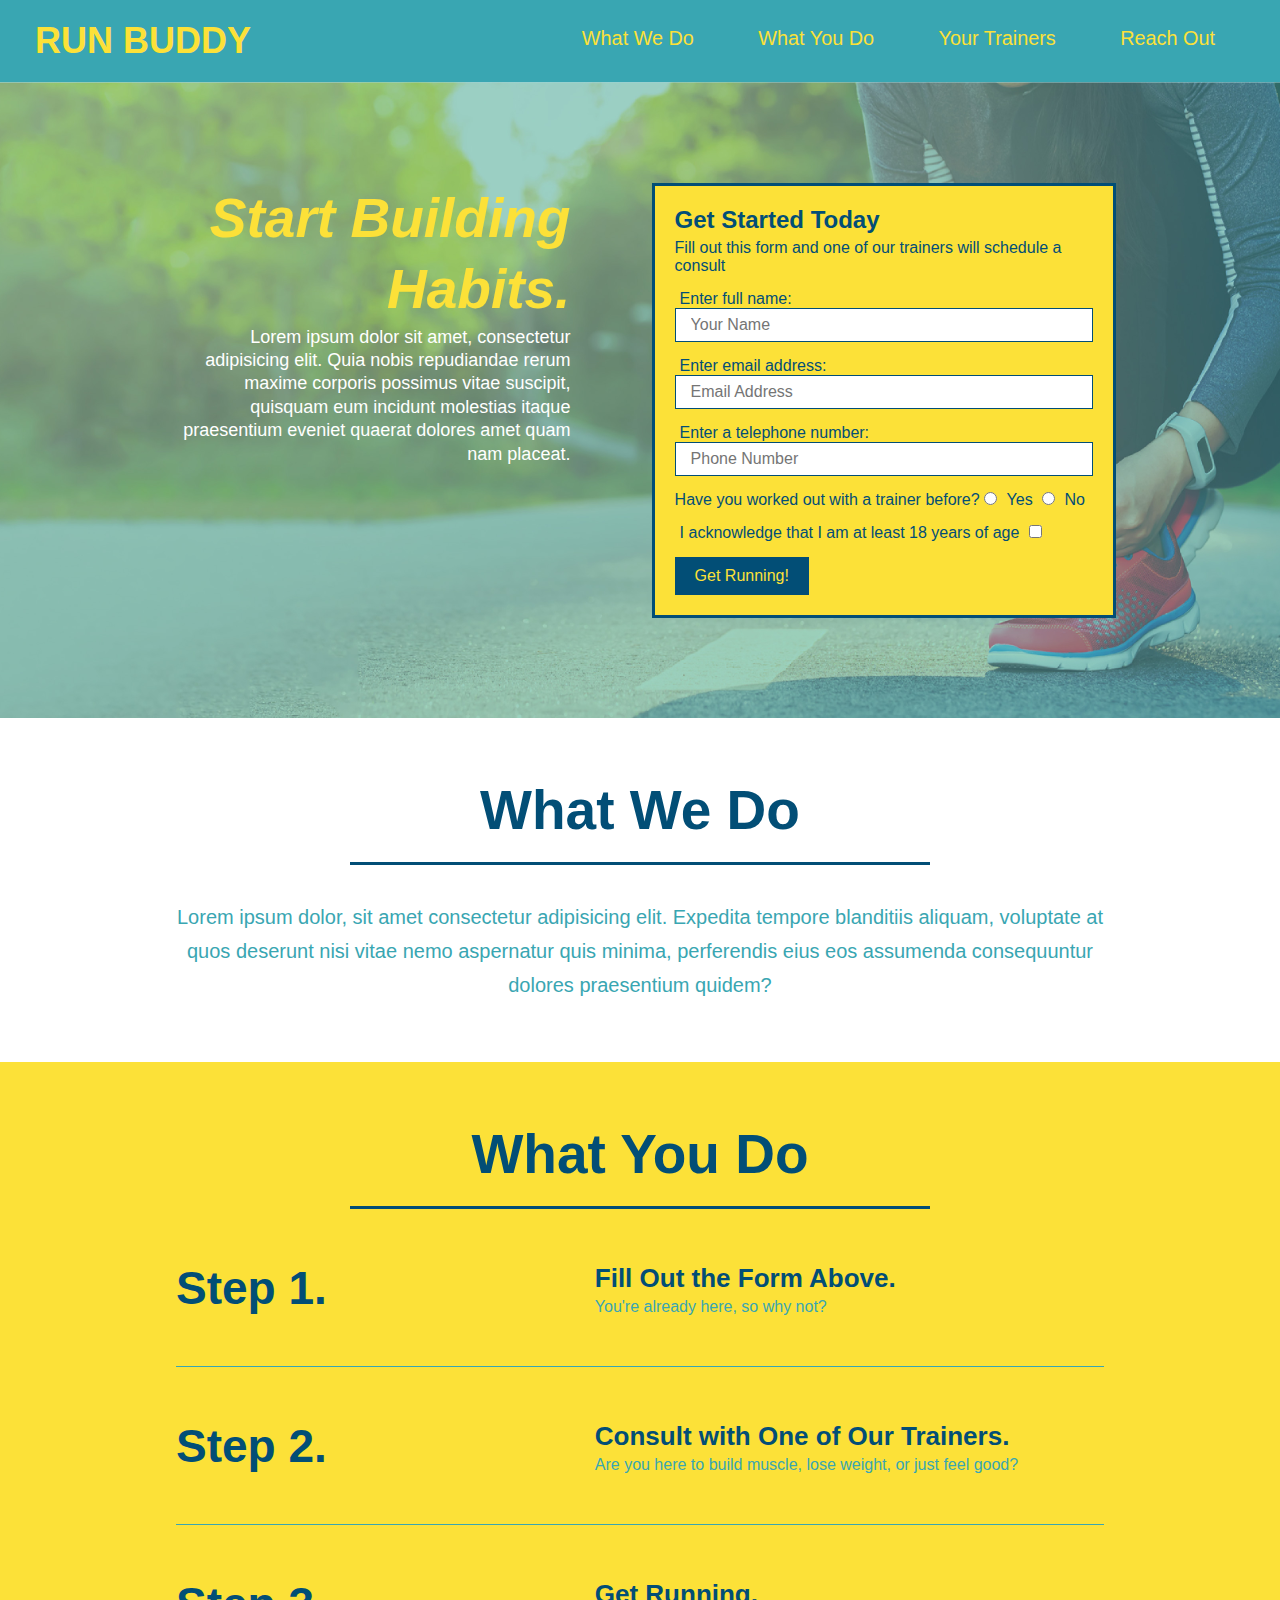
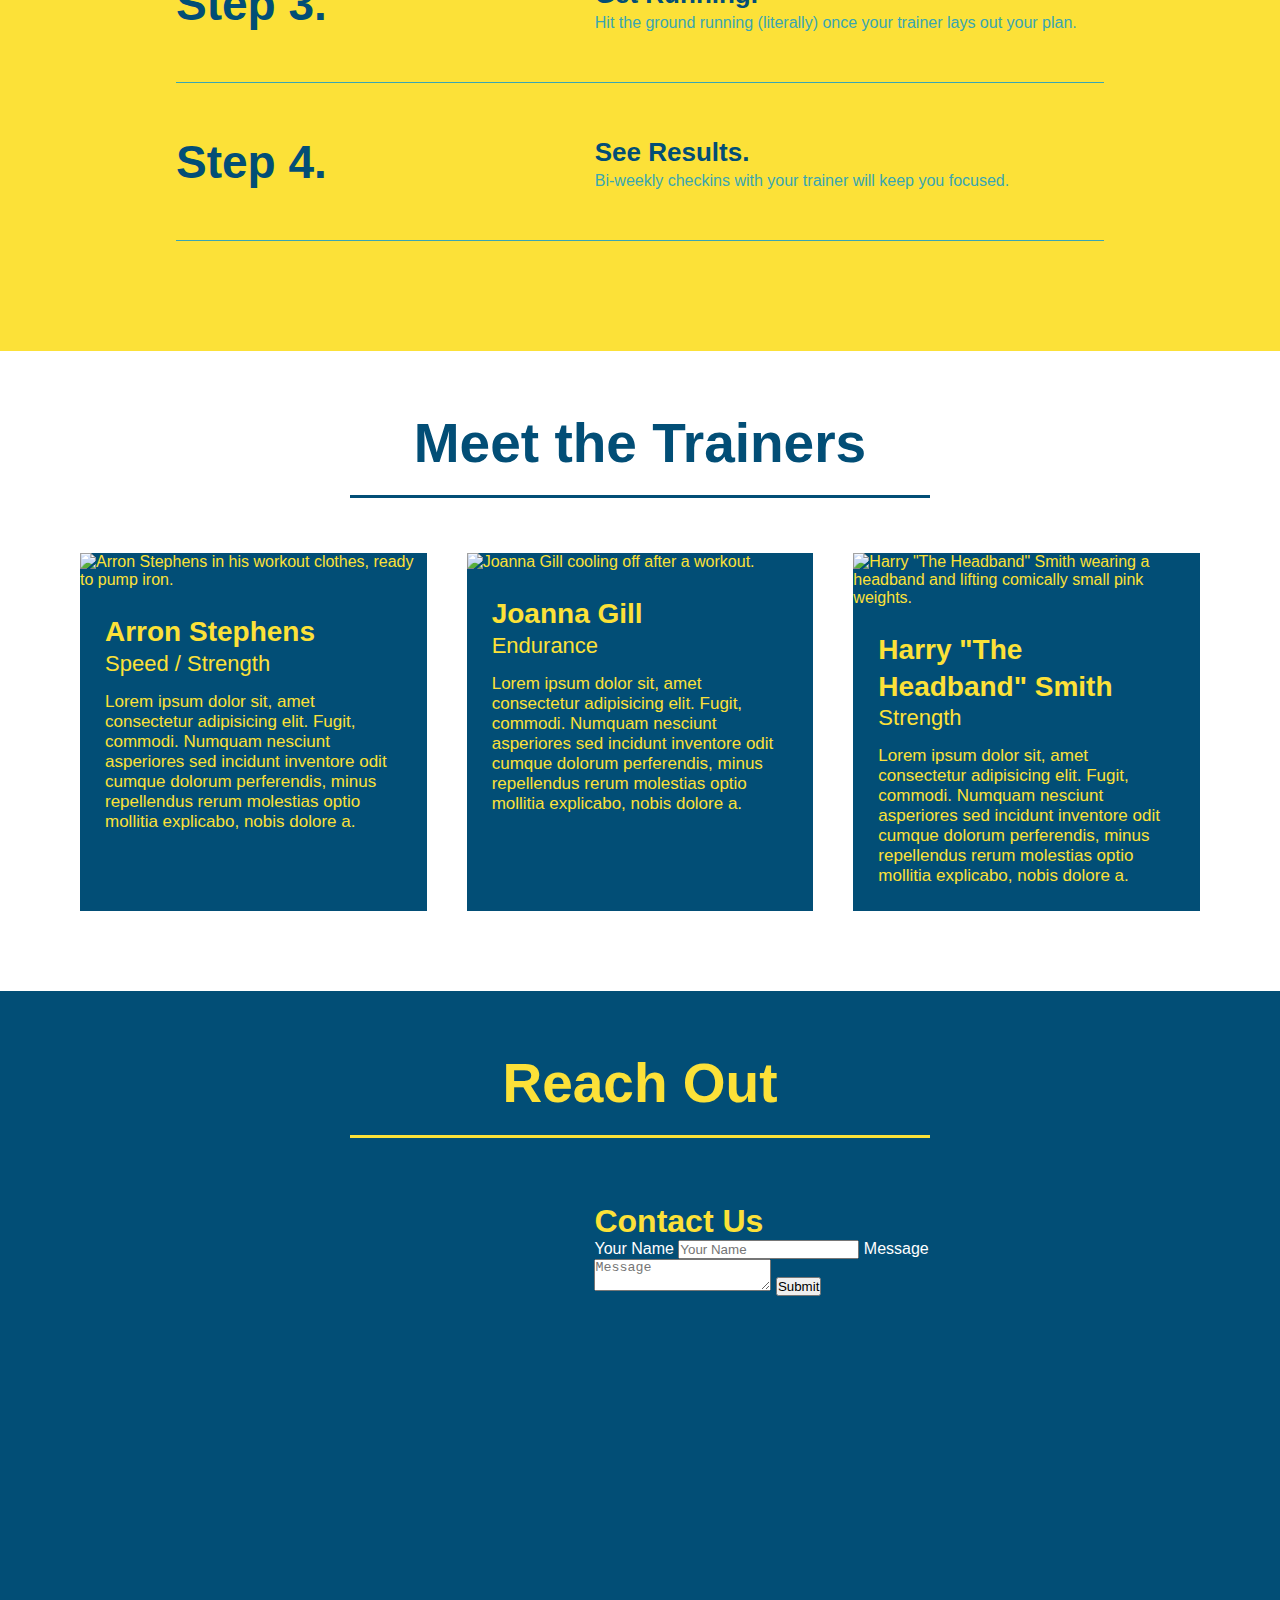
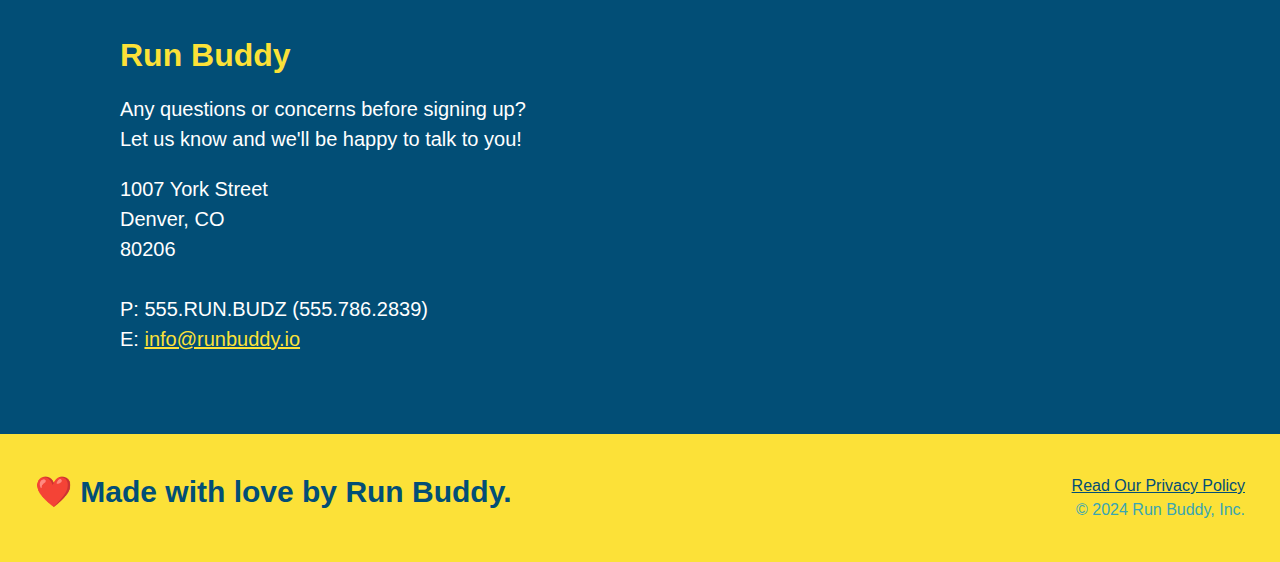
==== index.html @ 5848b81b "add flexbox to trainers" ====
<!DOCTYPE html>
<html lang-"en">
    <head>
        <meta charset="UTF-8" />
        <title>Run Buddy</title>
        <link rel="stylesheet" href="./assets/css/style.css" />
    </head>

    <body>
        <!-- navigation -->
        <header> 
            <h1>
                <a href="#top">RUN BUDDY</a>
            </h1>
            <nav>
                <!--Unordered list element-->
                <ul>
                    <!--List item element-->
                    <li>
                        <!--Anchor element-->
                        <a href="#what-we-do">What We Do</a>
                    </li>
                    <li>
                        <a href="#what-you-do">What You Do</a>
                    </li>
                    <li>
                        <a href="#your-trainers">Your Trainers</a>
                    </li>
                    <li>
                        <a href="#reach-out">Reach Out</a>
                    </li>
                </ul>
            </nav>
        </header>

        <!-- hero/jumbotron -->
        <section id=top; class="hero">
            <div class="hero-cta">
                <h2>Start Building Habits.</h2>
                <p>
                    Lorem ipsum dolor sit amet, consectetur adipisicing elit. Quia nobis repudiandae rerum maxime corporis possimus vitae suscipit, quisquam eum incidunt molestias itaque praesentium eveniet quaerat dolores amet quam nam placeat.
                </p>
            </div>
            <div class="hero-form">
                <h3>Get Started Today</h3>
                <p>Fill out this form and one of our trainers will schedule a consult</p>
                <!--Add form element-->
                <form>
                    <label for="name">Enter full name:</label>
                    <input type="text" placeholder="Your Name" name="name" id="name" class="form-input" />
                    <label for="email">Enter email address:</label>
                    <input type="email" placeholder="Email Address" name="email" id="email" class="form-input" />
                    <label for="phone">Enter a telephone number:</label>
                    <input type="tel" placeholder="Phone Number" name="phone" id="phone" class="form-input" />
                    <p>
                        Have you worked out with a trainer before?
                        <input type="radio" name="trainer-confirm" id="trainer-yes" />
                        <label for="trainer-yes">Yes</label>
                        <input type="radio" name="trainer-confirm" id="trainer-no" />
                        <label for="trainer-no">No</label>
                    </p>
                    <p>
                        <label for="checkbox">I acknowledge that I am at least 18 years of age</label>
                        <input type="checkbox" name="age-confirm" id="checkbox" />
                    </p>
                    <button type="submit">
                        Get Running!
                    </button>
                </form>
            </div>
        </section>

        <!-- "what we do" section -->
        <section id="what-we-do" class="intro">
            <div class=""flex-row">
                <h2 class="section-title primary-border">What We Do</h2>
            </div>
            <div class=""flex-row">
               <p>Lorem ipsum dolor, sit amet consectetur adipisicing elit. Expedita tempore blanditiis aliquam, voluptate at quos deserunt nisi vitae nemo aspernatur quis minima, perferendis eius eos assumenda consequuntur dolores praesentium quidem?</p>
            </div>
        </section>

        <!-- "what you do" section -->
        <section id="what-you-do" class="steps">
            <div class=""flex-row">
                <h2 class="section-title secondary-border">What You Do</h2>
            </div>
            <div class="step">
                <h3>Step 1.</h3>
                <div class="step-info">
                    <div class="step-img">
                        <img src="./assets/images/step-1.svg" alt="" />
                    </div>
                    <div class="step-text">
                        <h4>Fill Out the Form Above.</h4>
                        <p>You're already here, so why not?</p>
                    </div>
                </div>
            </div>

            <div class="step">
                <h3>Step 2.</h3>
                <div class="step-info">
                    <div class="step-img">
                        <img src="./assets/images/step-2.svg" alt="" />
                    </div>
                    <div class="step-text">
                        <h4>Consult with One of Our Trainers.</h4>
                        <p>Are you here to build muscle, lose weight, or just feel good?</p>
                    </div>
                </div>
            </div>

            <div class="step">
                <h3>Step 3.</h3>
                <div class="step-info">
                    <div class="step-img">
                        <img src="./assets/images/step-3.svg" alt="" />
                    </div>
                    <div class="step-text">
                        <h4>Get Running.</h4>
                        <p>Hit the ground running (literally) once your trainer lays out your plan.</p>
                    </div>
                </div>
            </div>

            <div class="step">
                <h3>Step 4.</h3>
                <div class="step-info">
                    <div class="step-img">
                        <img src="./assets/images/step-4.svg" alt="" />
                    </div>
                    <div class="step-text">
                        <h4>See Results.</h4>
                        <p>Bi-weekly checkins with your trainer will keep you focused.</p>
                    </div>
                </div>
            </div>

        </section>

        <!-- "meet the trainers" section -->
        <section id="your-trainers">
            <div class=""flex-row">
                <h2 class="section-title primary-border">Meet the Trainers</h2>
            </div>
            <div class="trainers">
                <article class="trainer">
                    <img src="./assets/images/trainer-1.jpg" alt="Arron Stephens in his workout clothes, ready to pump iron." />
                    <div class="trainer-bio">
                        <h3 class="trainer-name">Arron Stephens</h3>
                        <h4 class="trainer-role">Speed / Strength</h4>
                        <p>
                            Lorem ipsum dolor sit, amet consectetur adipisicing elit. Fugit, commodi. Numquam nesciunt asperiores sed incidunt inventore odit cumque dolorum perferendis, minus repellendus rerum molestias optio mollitia explicabo, nobis dolore a.
                        </p>
                    </div>
                </article>
                <article class="trainer">
                    <img src="./assets/images/trainer-2.jpg" alt="Joanna Gill cooling off after a workout." />
                    <div class="trainer-bio">
                        <h3 class="trainer-name">Joanna Gill</h3>
                        <h4 class="trainer-role">Endurance</h4>
                        <p>
                            Lorem ipsum dolor sit, amet consectetur adipisicing elit. Fugit, commodi. Numquam nesciunt asperiores sed incidunt inventore odit cumque dolorum perferendis, minus repellendus rerum molestias optio mollitia explicabo, nobis dolore a.
                        </p>
                    </div>
                </article>
                <article class="trainer">
                    <img src="./assets/images/trainer-3.jpg" alt="Harry &quot;The Headband&quot; Smith wearing a  headband and lifting comically small pink weights." />
                    <div class="trainer-bio">
                        <h3 class="trainer-name">Harry "The Headband" Smith</h3>
                        <h4 class="trainer-role">Strength</h4>
                        <p>
                            Lorem ipsum dolor sit, amet consectetur adipisicing elit. Fugit, commodi. Numquam nesciunt asperiores sed incidunt inventore odit cumque dolorum perferendis, minus repellendus rerum molestias optio mollitia explicabo, nobis dolore a.
                        </p>
                    </div>
                </article>
            </div>
        </section>

        <!-- "reach out" section -->
        <section id="reach-out" class="contact">
            <div class=""flex-row">
                <h2 class="section-title secondary-border">Reach Out</h2>
            </div>
            <div class="contact-info">
                <div>
                    <iframe 
                    src="https://www.google.com/maps/embed?pb=!1m18!1m12!1m3!1d117736.25908346042!2d-104.99925764970989!3d39.71614638962594!2m3!1f0!2f0!3f0!3m2!1i1024!2i768!4f13.1!3m3!1m2!1s0x876c7eb83b813ed1%3A0x401bdfcb1ed16e1a!2sDenver%20Botanic%20Gardens!5e1!3m2!1sen!2sus!4v1728861750165!5m2!1sen!2sus" 
                    frameborder = "0"
                    width="400" 
                    height="400" 
                    style="border:0;" 
                    allowfullscreen="" 
                    loading="lazy" 
                    referrerpolicy="no-referrer-when-downgrade">
                    </iframe>
                </div>
                <div class="contact-form">
                    <h3>Contact Us</h3>
                    <form>
                        <label for="contact-name">Your Name</label>
                        <input type="text" id="contact-name" placeholder="Your Name" />

                        <label for="contact-message">Message</label>
                        <textarea type="text" id="contact-message" placeholder="Message"></textarea>

                        <button type="submit">Submit</button>
                    </form>
                </div>
                <div>
                    <h3>Run Buddy</h3>
                    <p>
                        Any questions or concerns before signing up?
                        <br/>
                        Let us know and we'll be happy to talk to you!
                    </p>
                    <address>
                        1007 York Street<br/>
                        Denver, CO<br/>
                        80206<br/>
                        <br/>
                        P: 555.RUN.BUDZ (555.786.2839)<br/>
                        E: <a href="mailto:info@runbuddy.io">info@runbuddy.io</a>
                    </address>
                </div>
            </div>
        </section>
       
        <!-- footer -->
        <footer>
            <h2>❤️ Made with love by Run Buddy.</h2>
            <div>
                <a href="./privacy-policy.html">Read Our Privacy Policy</a><br/>
                &copy; 2024 Run Buddy, Inc.
            </div>
        </footer>


    </body>


</html>
---- assets/css/style.css ----
* {
    margin: 0;
    padding: 0;
    box-sizing: border-box;
}

body {
    color: #39a6b2;
    font-family: Helvetica, Arial, sans-serif;
}

.contact {
    background: #024e76;
}

.contact h2 {
    color: #fce138;
}

.contact-info h3 {
    color: #fce138;
    font-size: 32px;
}

.contact-info p, .contact-info address {
    color: white;
    margin: 20px 0;
    line-height: 1.5;
    font-size: 20px;
    font-style: normal;
}

.contact-info a {
    color: #fce138;
}

.contact-info iframe {
    width: 400px;
    height: 400px;
}

.contact-info div {
    width: 410px;
    display: inline-block;
    vertical-align: top;
    text-align: left;
    margin: 30px 0 0 60px;
    color: white
}

.flex-row {
    display: flex;
}

footer {
    background: #fce138;
    width: 100%;
    padding: 40px 35px;
    display: flex;
    justify-content: space-between;
    flex-wrap: wrap;
}

footer h2 {
    color: #024e76;
    font-size: 30px;
    margin: 0;
}

footer div {
    line-height: 1.5;
    text-align: right;
}

footer a {
    color: #024e76;
}

.form-input {
    border: 1px solid #024e76;
    display: block;
    padding: 7px 15px;
    font-size: 16px;
    color: #024e76;
    width: 100%;
    margin-bottom: 15px;
}

header {
    padding: 20px 35px;
    background-color: #39a6b2;
    display: flex;
    justify-content: space-between;
    flex-wrap: wrap;
}

header h1 {
    font-weight: bold;
    font-size: 36px;
    color: #fce138;
    margin: 0;
}

header a {
    text-decoration: none;
    color: #fce138
}

header nav {
    margin: 7px 0;
}

header nav ul li {
    display: inline-flex;
    flex-wrap: wrap;
    justify-content: space-between;
    align-items: center;
    list-style: none;
}

header nav ul li a {
    margin: 0 30px;
    font-weight: lighter;
    font-size: 1.55vw;
}

.hero {
    background-image: url("../images/hero-bg.jpg");
    background-size: cover;
    background-position: center;
    display: flex;
    justify-content: center;
    flex-wrap: wrap;

}

.hero-cta {
    width: 35%;
    text-align: right;
    margin: 3.5%;
    color: #fff;
    font-size: 18px;
    line-height: 1.3;
}

.hero-cta h2 {
    font-style: italic;
    font-size: 55px;
    color: #fce138;
}

.hero-form {
    background-color: #fce138;
    padding: 20px;
    color: #024e76;
    border: solid 3px #024e76;
    width: 40%;
    margin: 3.5%;
}

.hero-form h3 {
    font-size: 24px;
    margin: 0;
}

.hero-form p {
    margin: 5px 0 15px 0;
}

.hero-form label {
    margin: 0 5px;
}

.hero-form button {
    color: #fce138;
    background-color: #024e76;
    border: none;
    padding: 10px 20px;
    font-size: 16px;
}

.intro p {
    line-height: 1.7;
    color: #39a6b2;
    width: 80%;
    font-size: 20px;
    margin: 0 auto;
    text-align: center;
}

.primary-border {
    border-color: #fce138;
}

.privacy {
    text-align: center;
    height: 200px;
    background-position: bottom;
}

.privacy h2 {
    color: #fce138;
    font-weight: lighter;
    font-style: italic;
}

.privacy-terms h3 {
    font-weight: bold;
    font-size: 25px;
    margin: 20px 0;
}

.privacy-terms {
    color:#024e76;
}

.privacy-terms li {
    color: #39a6b2;
    margin: 10px;
}

.secondary-border{
    border-color: #39a6b2;
}

section {
    padding: 60px;
}

.section-title {
    font-size: 55px;
    color: #024e76;
    border-bottom: 3px solid;
    padding-bottom: 20px;
    text-align: center;
    margin: 0 auto 35px auto;
    width: 50%;
}

.step {
    margin: 50px auto;
    padding-bottom: 50px;
    width: 80%;
    border-bottom: 1px solid #39a6b2;
    display: flex;
    flex-wrap: wrap;
    align-items: center;
    justify-content: space-between;
}

.step h3 {
    color: #024e76;
    font-size: 46px;
    flex: 1 30%;
}

.step-img {
    flex: 1 12%;
    margin-right: 20px;
}

.step-img img {
    max-width: 100%;
}

.step-info {
    display: flex;
    flex-wrap: wrap;
    align-items: center;
    flex: 2 70%;

}

.step-text {
    flex: 12;
}

.step-text h4 {
    font-size: 26px;
    line-height: 1.5;
    color: #024e76;
}

.step-text p {
    color: #39a6b2;
    font-size: px;
}

.steps {
    background: #fce138;
}

.text-left {
    text-align: left;
}

.text-right {
    text-align: right;
}

.trainer {
    margin: 20px;
    background: #024e76;
    color: #fce138;
    flex: 1;
}

.trainer img {
    width: 100%;
}

.trainer-bio {
    padding: 25px;
}

.trainer-bio h3 {
    font-size: 28px;
    line-height: 1.3;
}

.trainer-bio h4 {
    font-weight: lighter;
    font-size: 22px;
    margin-bottom: 15px;
}

.trainer-bio p {
    font-size: 17px;
}

.trainers {
    width: 100%;
    margin: 0 auto;
    display: flex;
    flex-wrap: wrap;
    justify-content: space-around;
}
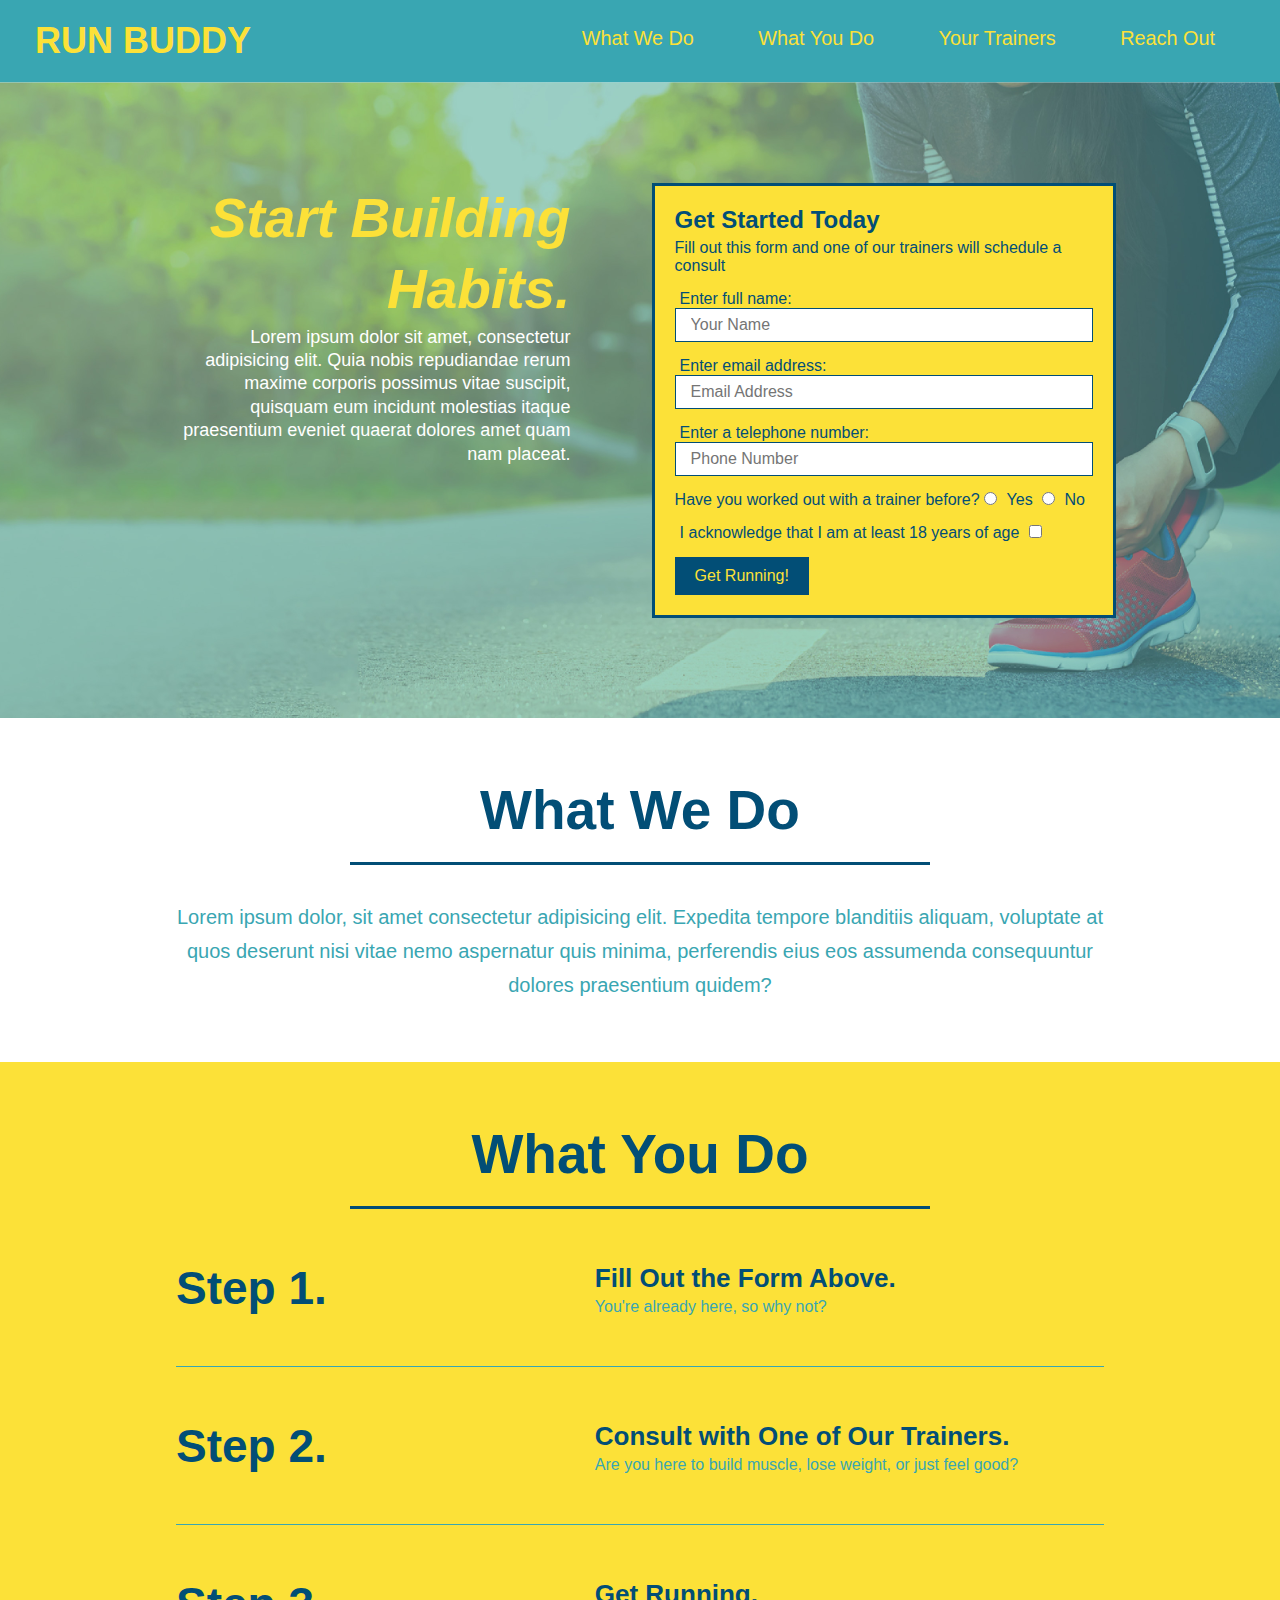
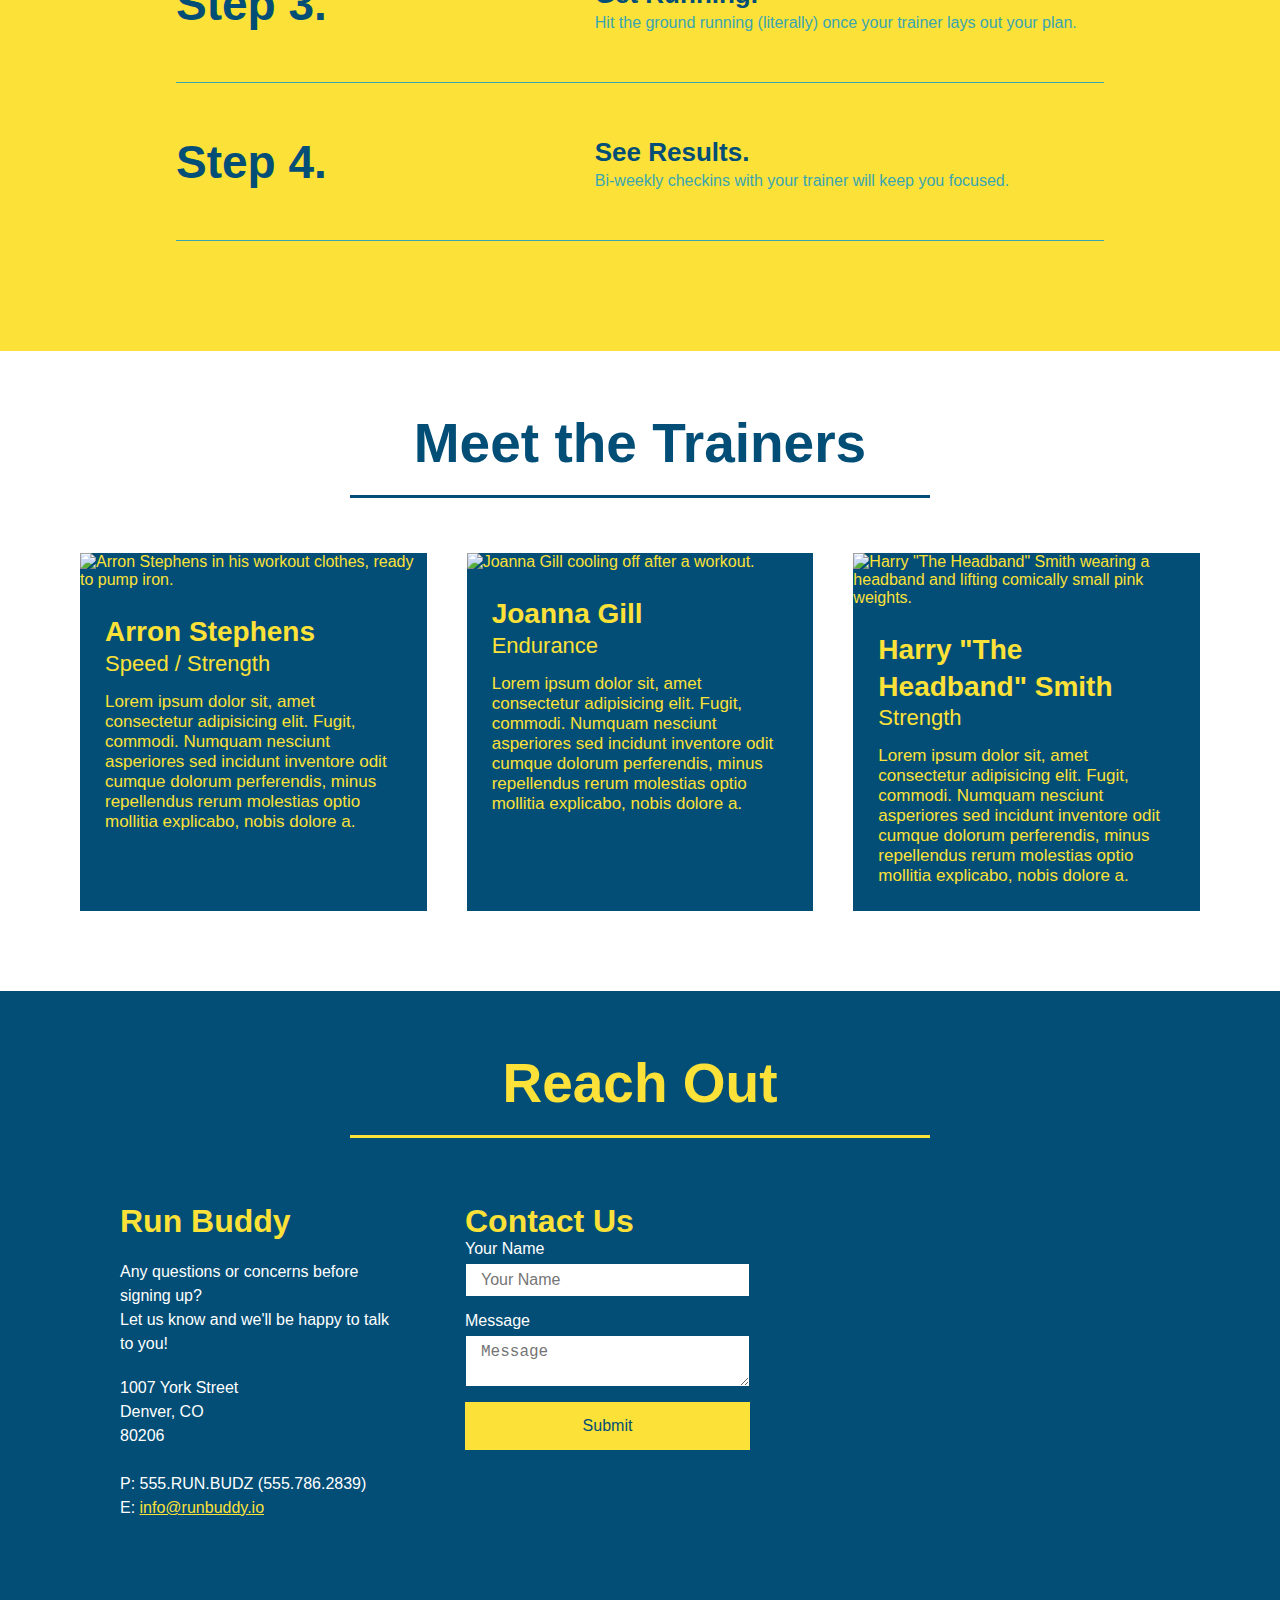
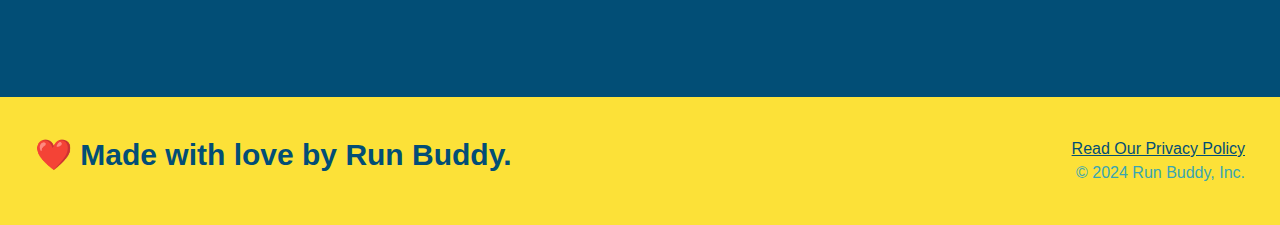
==== commit 6575edeb: "add flex to reach out" ====
--- a/index.html
+++ b/index.html
@@ -185,30 +185,6 @@
             </div>
             <div class="contact-info">
                 <div>
-                    <iframe 
-                    src="https://www.google.com/maps/embed?pb=!1m18!1m12!1m3!1d117736.25908346042!2d-104.99925764970989!3d39.71614638962594!2m3!1f0!2f0!3f0!3m2!1i1024!2i768!4f13.1!3m3!1m2!1s0x876c7eb83b813ed1%3A0x401bdfcb1ed16e1a!2sDenver%20Botanic%20Gardens!5e1!3m2!1sen!2sus!4v1728861750165!5m2!1sen!2sus" 
-                    frameborder = "0"
-                    width="400" 
-                    height="400" 
-                    style="border:0;" 
-                    allowfullscreen="" 
-                    loading="lazy" 
-                    referrerpolicy="no-referrer-when-downgrade">
-                    </iframe>
-                </div>
-                <div class="contact-form">
-                    <h3>Contact Us</h3>
-                    <form>
-                        <label for="contact-name">Your Name</label>
-                        <input type="text" id="contact-name" placeholder="Your Name" />
-
-                        <label for="contact-message">Message</label>
-                        <textarea type="text" id="contact-message" placeholder="Message"></textarea>
-
-                        <button type="submit">Submit</button>
-                    </form>
-                </div>
-                <div>
                     <h3>Run Buddy</h3>
                     <p>
                         Any questions or concerns before signing up?
@@ -224,6 +200,32 @@
                         E: <a href="mailto:info@runbuddy.io">info@runbuddy.io</a>
                     </address>
                 </div>
+                <div class="contact-form">
+                    <h3>Contact Us</h3>
+                    <form>
+                        <label for="contact-name">Your Name</label>
+                        <input type="text" id="contact-name" placeholder="Your Name" />
+
+                        <label for="contact-message">Message</label>
+                        <textarea type="text" id="contact-message" placeholder="Message"></textarea>
+
+                        <button type="submit">Submit</button>
+                    </form>
+                </div>
+                <div class="contact-info">
+                    <div>
+                        <iframe 
+                        src="https://www.google.com/maps/embed?pb=!1m18!1m12!1m3!1d117736.25908346042!2d-104.99925764970989!3d39.71614638962594!2m3!1f0!2f0!3f0!3m2!1i1024!2i768!4f13.1!3m3!1m2!1s0x876c7eb83b813ed1%3A0x401bdfcb1ed16e1a!2sDenver%20Botanic%20Gardens!5e1!3m2!1sen!2sus!4v1728861750165!5m2!1sen!2sus" 
+                        frameborder = "0"
+                        width="400" 
+                        height="400" 
+                        style="border:0;" 
+                        allowfullscreen="" 
+                        loading="lazy" 
+                        referrerpolicy="no-referrer-when-downgrade">
+                        </iframe>
+                    </div>
+                </div>
             </div>
         </section>
        
--- a/assets/css/style.css
+++ b/assets/css/style.css
@@ -17,17 +17,41 @@
     color: #fce138;
 }
 
+.contact-form button {
+    width: 100%;
+    border: none;
+    background: #fce138;
+    color: #024e76;
+    text-align: center;
+    padding: 15px 0;
+    font-size: 16px; 
+}
+
+.contact-form input, .contact-form textarea {
+    border: 1px solid #024e76;
+    display: block;
+    padding: 7px 15px;
+    font-size: 16px;
+    color: #024e76;
+    width: 100%;
+    margin-bottom: 15px;
+    margin-top: 5px;
+}
+
+.contact-info {
+    display: flex;
+    justify-content: space-between;
+    flex-wrap: wrap;
+}
+
 .contact-info h3 {
     color: #fce138;
     font-size: 32px;
 }
 
-.contact-info p, .contact-info address {
-    color: white;
-    margin: 20px 0;
-    line-height: 1.5;
-    font-size: 20px;
-    font-style: normal;
+.contact-info > * {
+    flex: 1;
+    margin: 15px;
 }
 
 .contact-info a {
@@ -48,6 +72,14 @@
     color: white
 }
 
+.contact-info p, .contact-info address {
+    color: white;
+    margin: 20px 0;
+    line-height: 1.5;
+    font-size: 16px;
+    font-style: normal;
+}
+
 .flex-row {
     display: flex;
 }
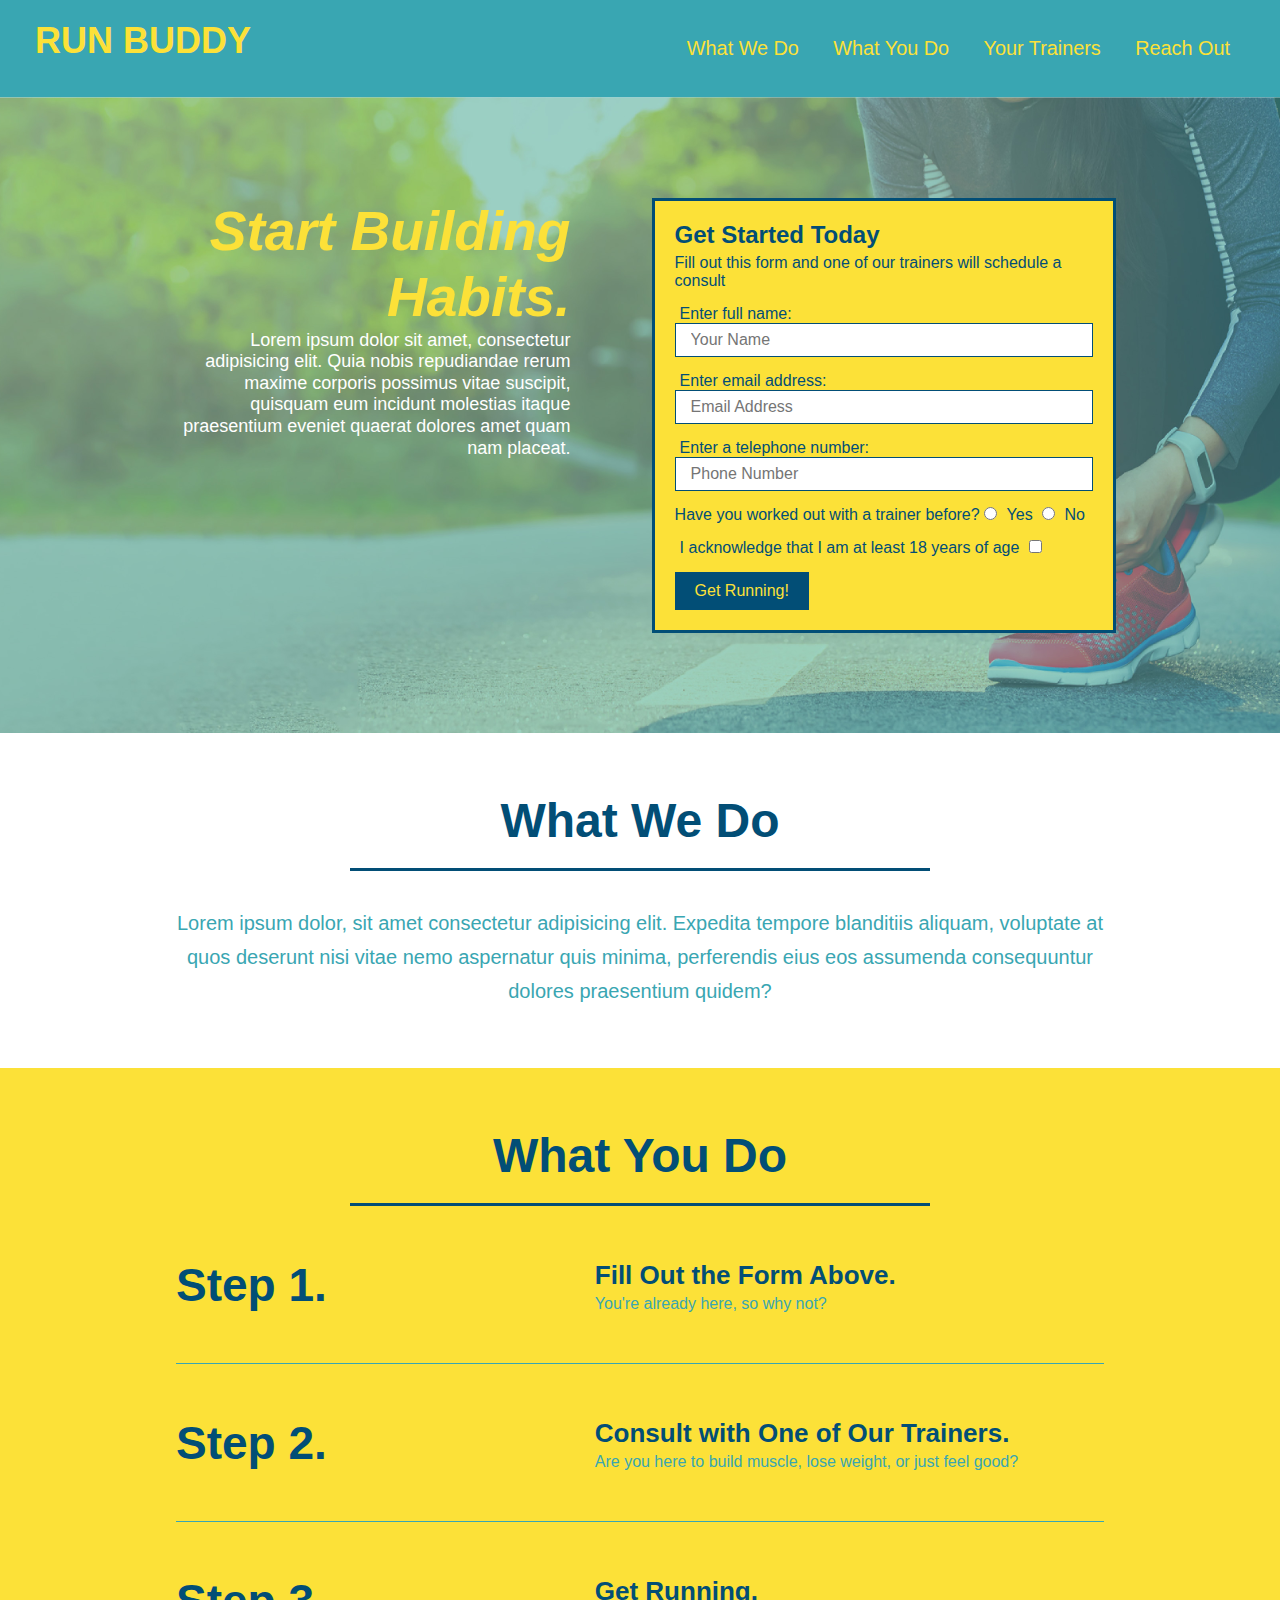
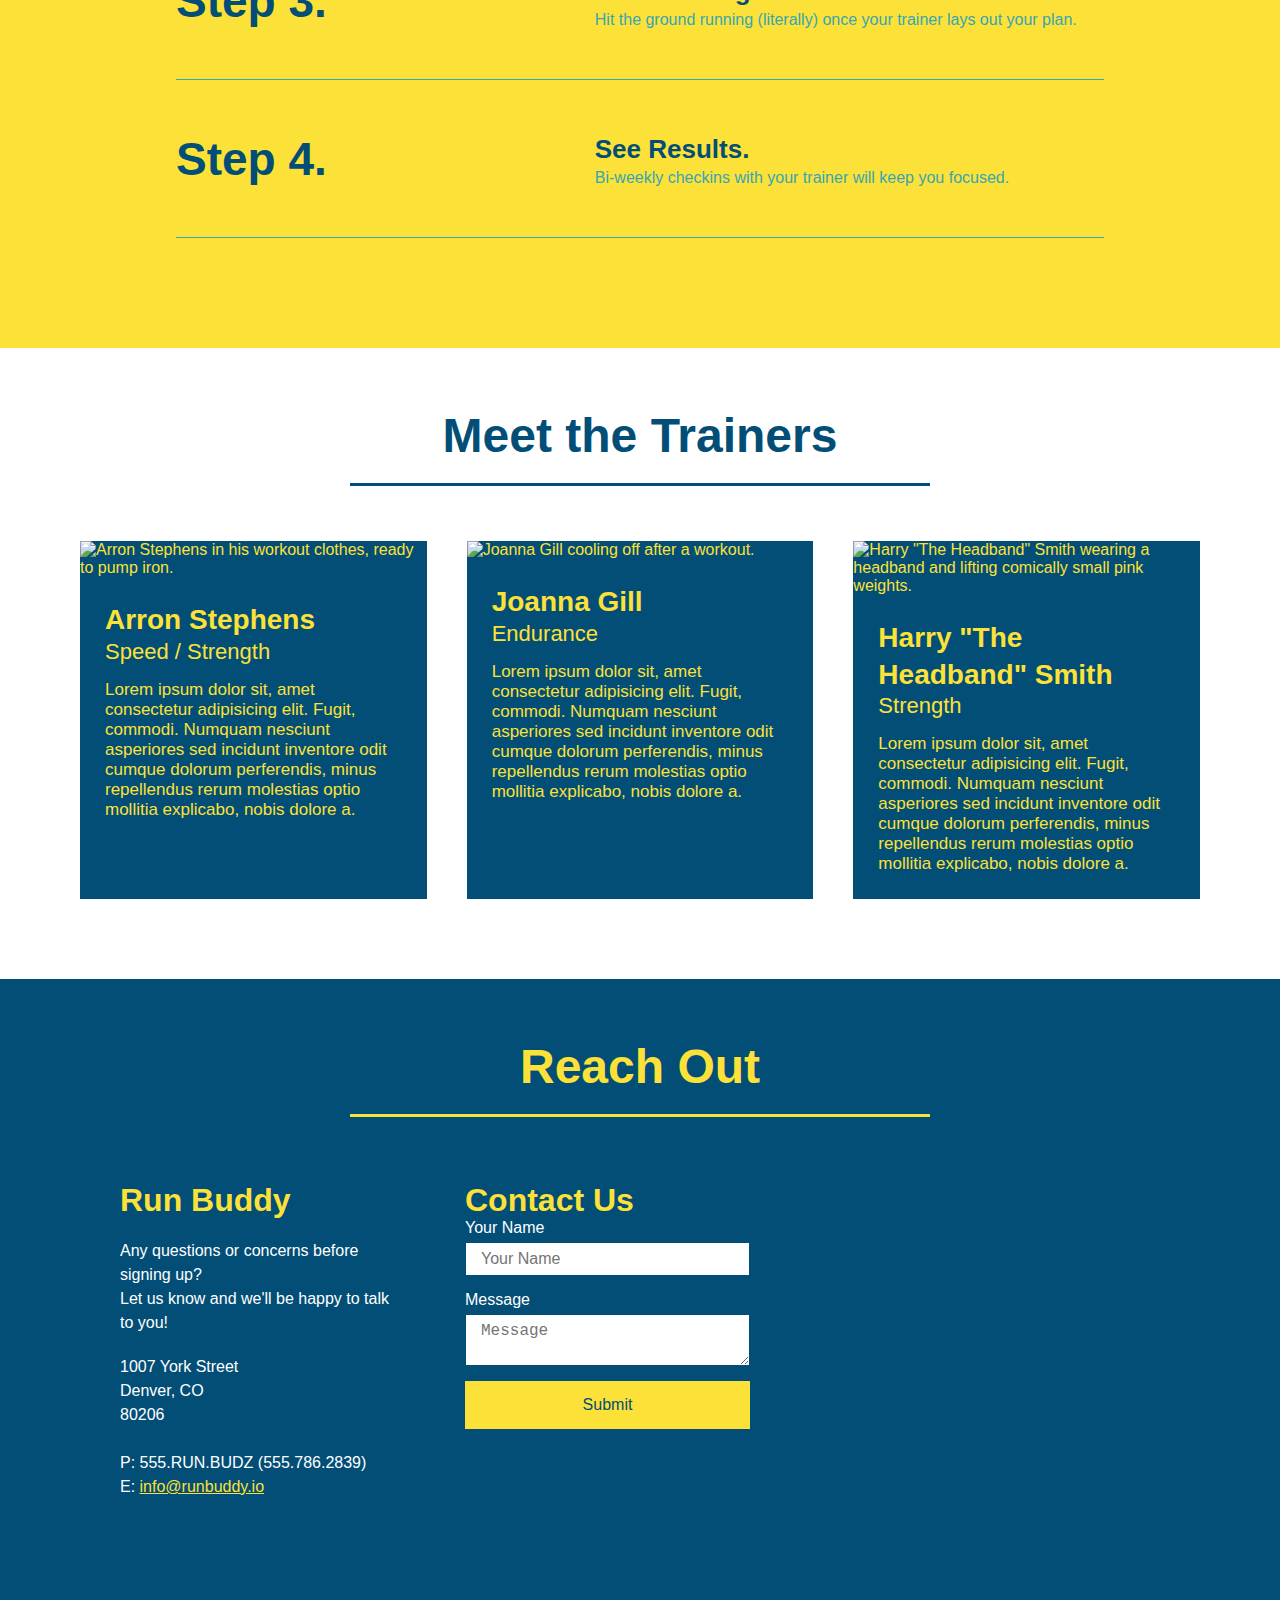
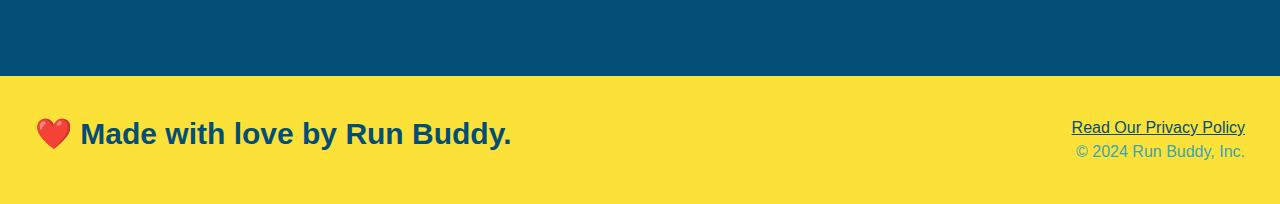
==== commit c17e6449: "setup for @media rules" ====
--- a/index.html
+++ b/index.html
@@ -2,6 +2,7 @@
 <html lang-"en">
     <head>
         <meta charset="UTF-8" />
+        <meta name="viewport" content="width=device-width, initial-scale=1.0" />
         <title>Run Buddy</title>
         <link rel="stylesheet" href="./assets/css/style.css" />
     </head>
--- a/assets/css/style.css
+++ b/assets/css/style.css
@@ -151,7 +151,7 @@
 }
 
 header nav ul li a {
-    margin: 0 30px;
+    padding: 10px 15px;
     font-weight: lighter;
     font-size: 1.55vw;
 }
@@ -162,6 +162,7 @@
     background-position: center;
     display: flex;
     justify-content: center;
+    align-items: flex-start;
     flex-wrap: wrap;
 
 }
@@ -172,7 +173,7 @@
     margin: 3.5%;
     color: #fff;
     font-size: 18px;
-    line-height: 1.3;
+    line-height: 1.2;
 }
 
 .hero-cta h2 {
@@ -260,7 +261,7 @@
 }
 
 .section-title {
-    font-size: 55px;
+    font-size: 48px;
     color: #024e76;
     border-bottom: 3px solid;
     padding-bottom: 20px;
@@ -366,4 +367,19 @@
     display: flex;
     flex-wrap: wrap;
     justify-content: space-around;
-}+}
+
+/* MEDIA QUERY FOR SMALLER DESKTOP SCREENS AND SMALLER */
+@media screen and (max-width: 980px) {
+
+  }
+  
+  /* MEDIA QUERY FOR TABLETS AND SMALLER */
+  @media screen and (max-width: 768px) {
+
+  }
+  
+  /* MEDIA QUERY FOR MOBILE PHONES AND SMALLER */
+  @media screen and (max-width: 575px) {
+
+  }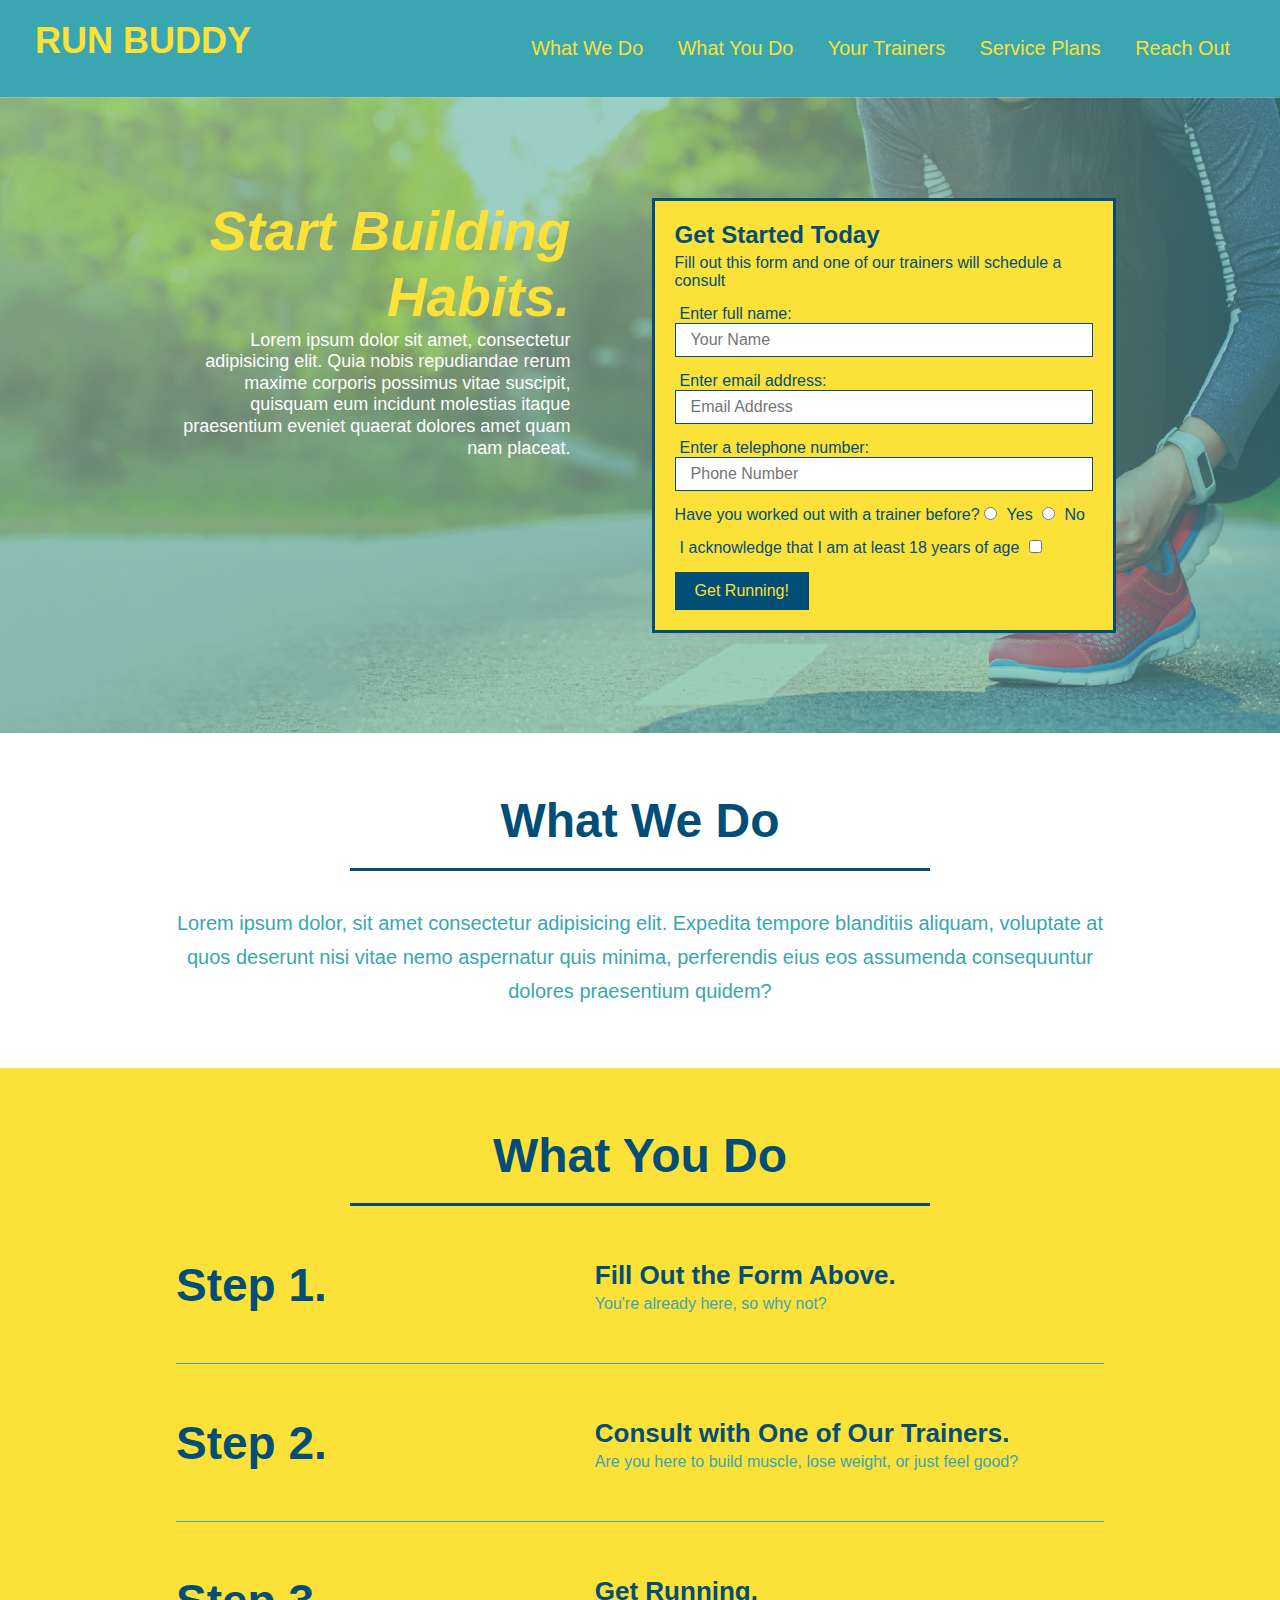
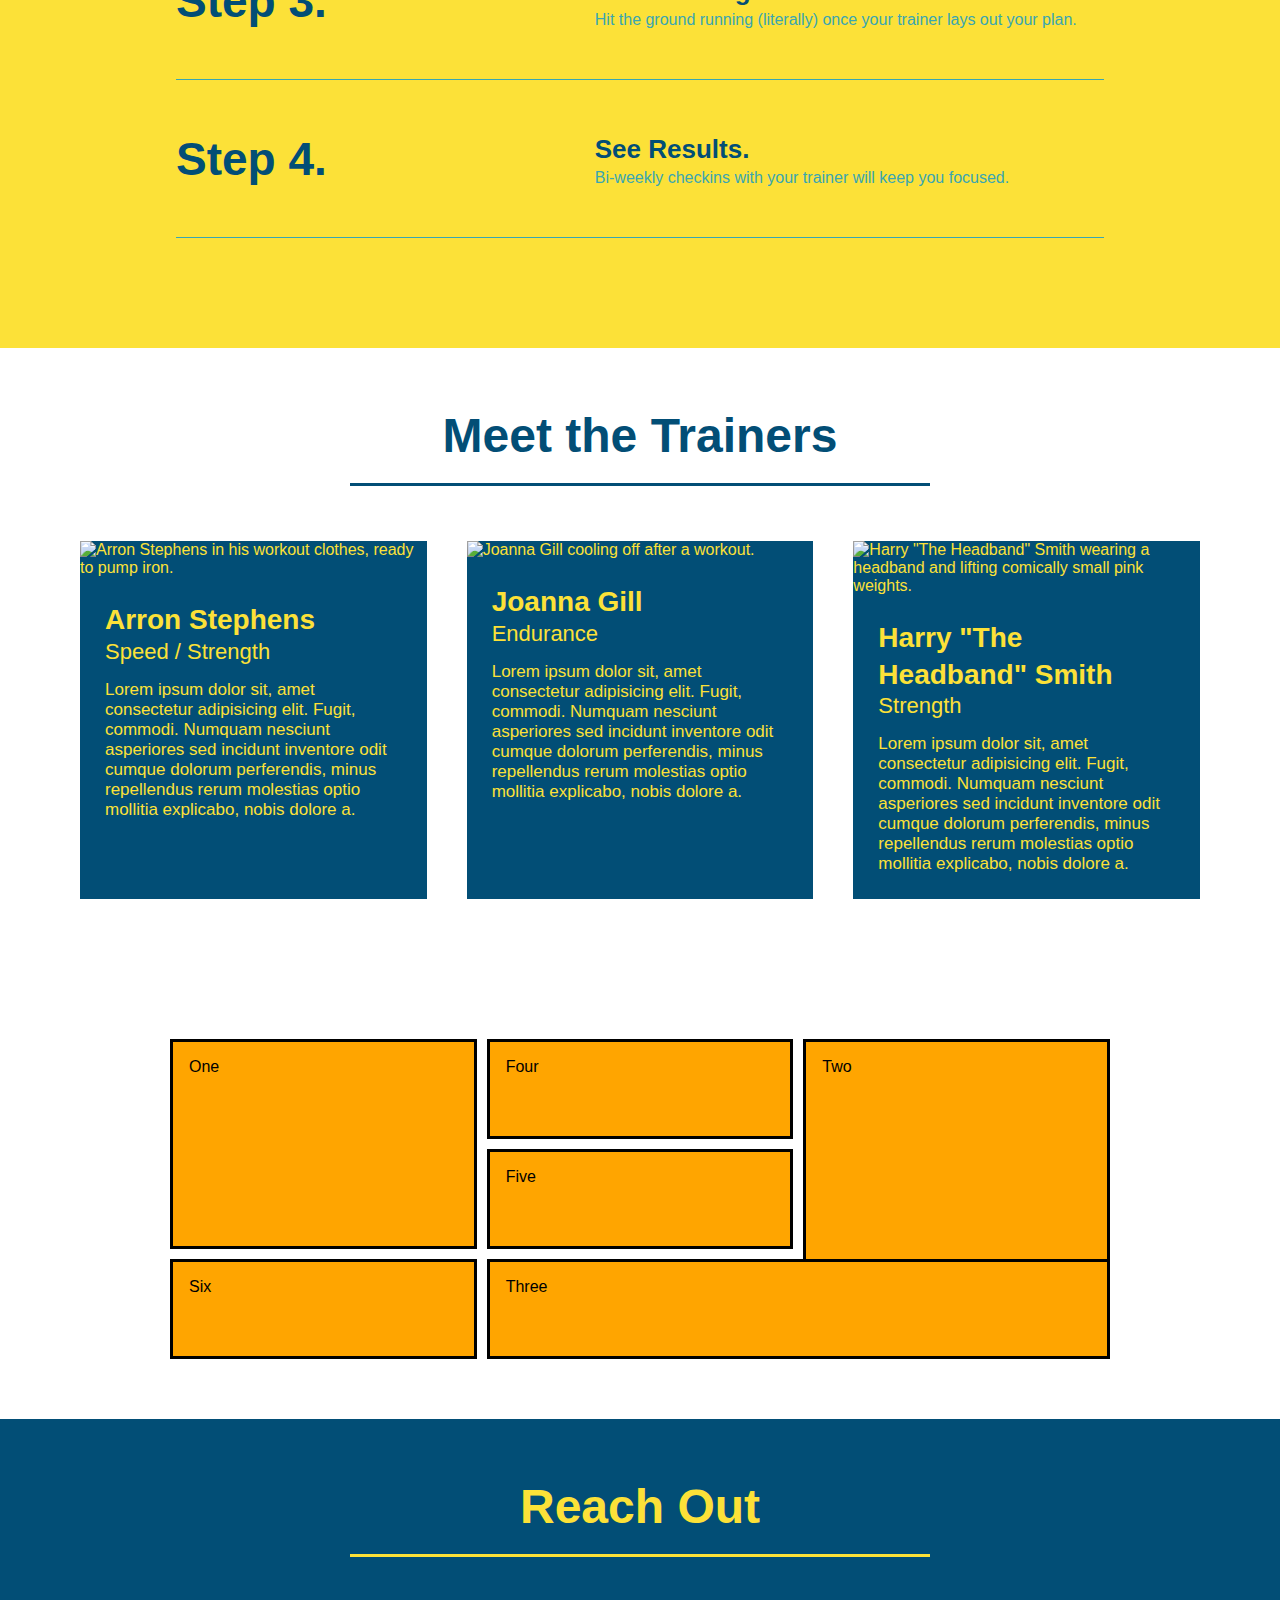
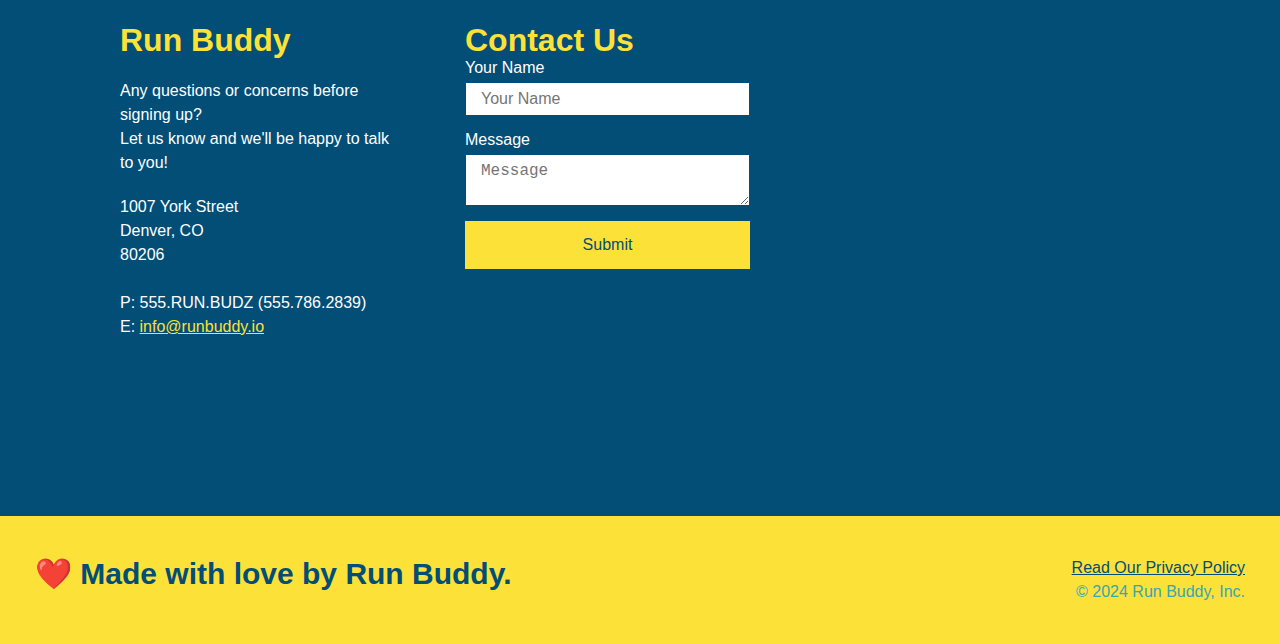
==== commit 7d86d4d3: "example grid" ====
--- a/index.html
+++ b/index.html
@@ -26,6 +26,9 @@
                     </li>
                     <li>
                         <a href="#your-trainers">Your Trainers</a>
+                    </li>
+                    <li>
+                        <a href="#service-plans">Service Plans</a>
                     </li>
                     <li>
                         <a href="#reach-out">Reach Out</a>
@@ -179,6 +182,20 @@
             </div>
         </section>
 
+        <!-- services section -->
+        <section id="service-plans" class="services">
+            <div class="service-grid-container">
+                <div class="service-grid-item box1">One</div>
+                <div class="service-grid-item box2">Two</div>
+                <div class="service-grid-item box3">Three</div>
+                <div class="service-grid-item box4">Four</div>
+                <div class="service-grid-item box5">Five</div>
+                <div class="service-grid-item box6">Six</div>
+            </div> 
+        </section>
+
+
+
         <!-- "reach out" section -->
         <section id="reach-out" class="contact">
             <div class=""flex-row">
--- a/assets/css/style.css
+++ b/assets/css/style.css
@@ -7,6 +7,21 @@
 body {
     color: #39a6b2;
     font-family: Helvetica, Arial, sans-serif;
+}
+
+.box1 {
+    grid-column: 1/ span 1;
+    grid-row: 1/ span 2; 
+}
+
+.box2 {
+    grid-column: 3/4;
+    grid-row: 1/-1; 
+}
+
+.box3 {
+    grid-column: 2/ span 2;
+    grid-row: 3/ span 1; 
 }
 
 .contact {
@@ -59,7 +74,6 @@
 }
 
 .contact-info iframe {
-    width: 400px;
     height: 400px;
 }
 
@@ -270,6 +284,22 @@
     width: 50%;
 }
 
+.service-grid-container {
+    max-width: 940px;
+    margin: 0 auto;
+    display: grid;
+    grid-template-columns: repeat(3, 1fr);
+    grid-template-rows: repeat(3, 100px);
+    grid-gap: 10px;
+}
+
+.service-grid-item {
+    background-color: orange;
+    border: solid;
+    padding: 1em;
+    color: black;    
+}
+
 .step {
     margin: 50px auto;
     padding-bottom: 50px;
@@ -371,15 +401,108 @@
 
 /* MEDIA QUERY FOR SMALLER DESKTOP SCREENS AND SMALLER */
 @media screen and (max-width: 980px) {
-
+    header {
+        padding-bottom: 0;
+        justify-content: center
+    }
+
+    header h1 {
+        width: 100%; 
+        text-align: center;
+    }
+
+    header nav ul {
+        margin-top: 20px;
+        width: 100%;
+        justify-content: center;
+    }
+
+    header nav ul li a {
+        font-size: 20px;
+    }
+
+    footer h2, footer div {
+        text-align: center;
+        width: 100%;
+    }
+
+    .hero-cta, .hero-form {
+        width: 100%;
+    }
+
+    .hero-cta {
+        text-align: center;
+    }
+
+    .section-title {
+        width: 80%;
+    }   
+
+    .trainer {
+        flex: 0 70%;
+    }
+
+    .contact-info iframe {
+        flex: 1 100%;
+    }
   }
   
   /* MEDIA QUERY FOR TABLETS AND SMALLER */
   @media screen and (max-width: 768px) {
-
+    section {
+        padding: 30px 15px;
+    }
+
+    .step h3 {
+        flex: 1 100%;
+        text-align: center;
+    }
+
+    .step-info {
+        flex: 2 100%;
+        text-align: center;
+        justify-content: center;
+    }
+
+    .step-img {
+        flex: 0 32%;
+        margin-right: 0;
+        margin-top: 15px;
+        margin-bottom: 15px;
+    }
+
+    .step-text {
+        flex: 100%;
+    }
   }
   
   /* MEDIA QUERY FOR MOBILE PHONES AND SMALLER */
   @media screen and (max-width: 575px) {
-
+    .hero-form button {
+        width: 100%;
+    }
+
+    .section-title {
+        width: 95%;
+    }
+
+    .intro p {
+        width: 100%;
+    }
+
+    .trainer {
+        flex: 0 100%;
+    }
+
+    .contact-info {
+        text-align: center;
+    }
+
+    .contact-info > * {
+        flex: 0 100%;
+    }
+
+    .contact-form {
+        order: 3;
+    }
   }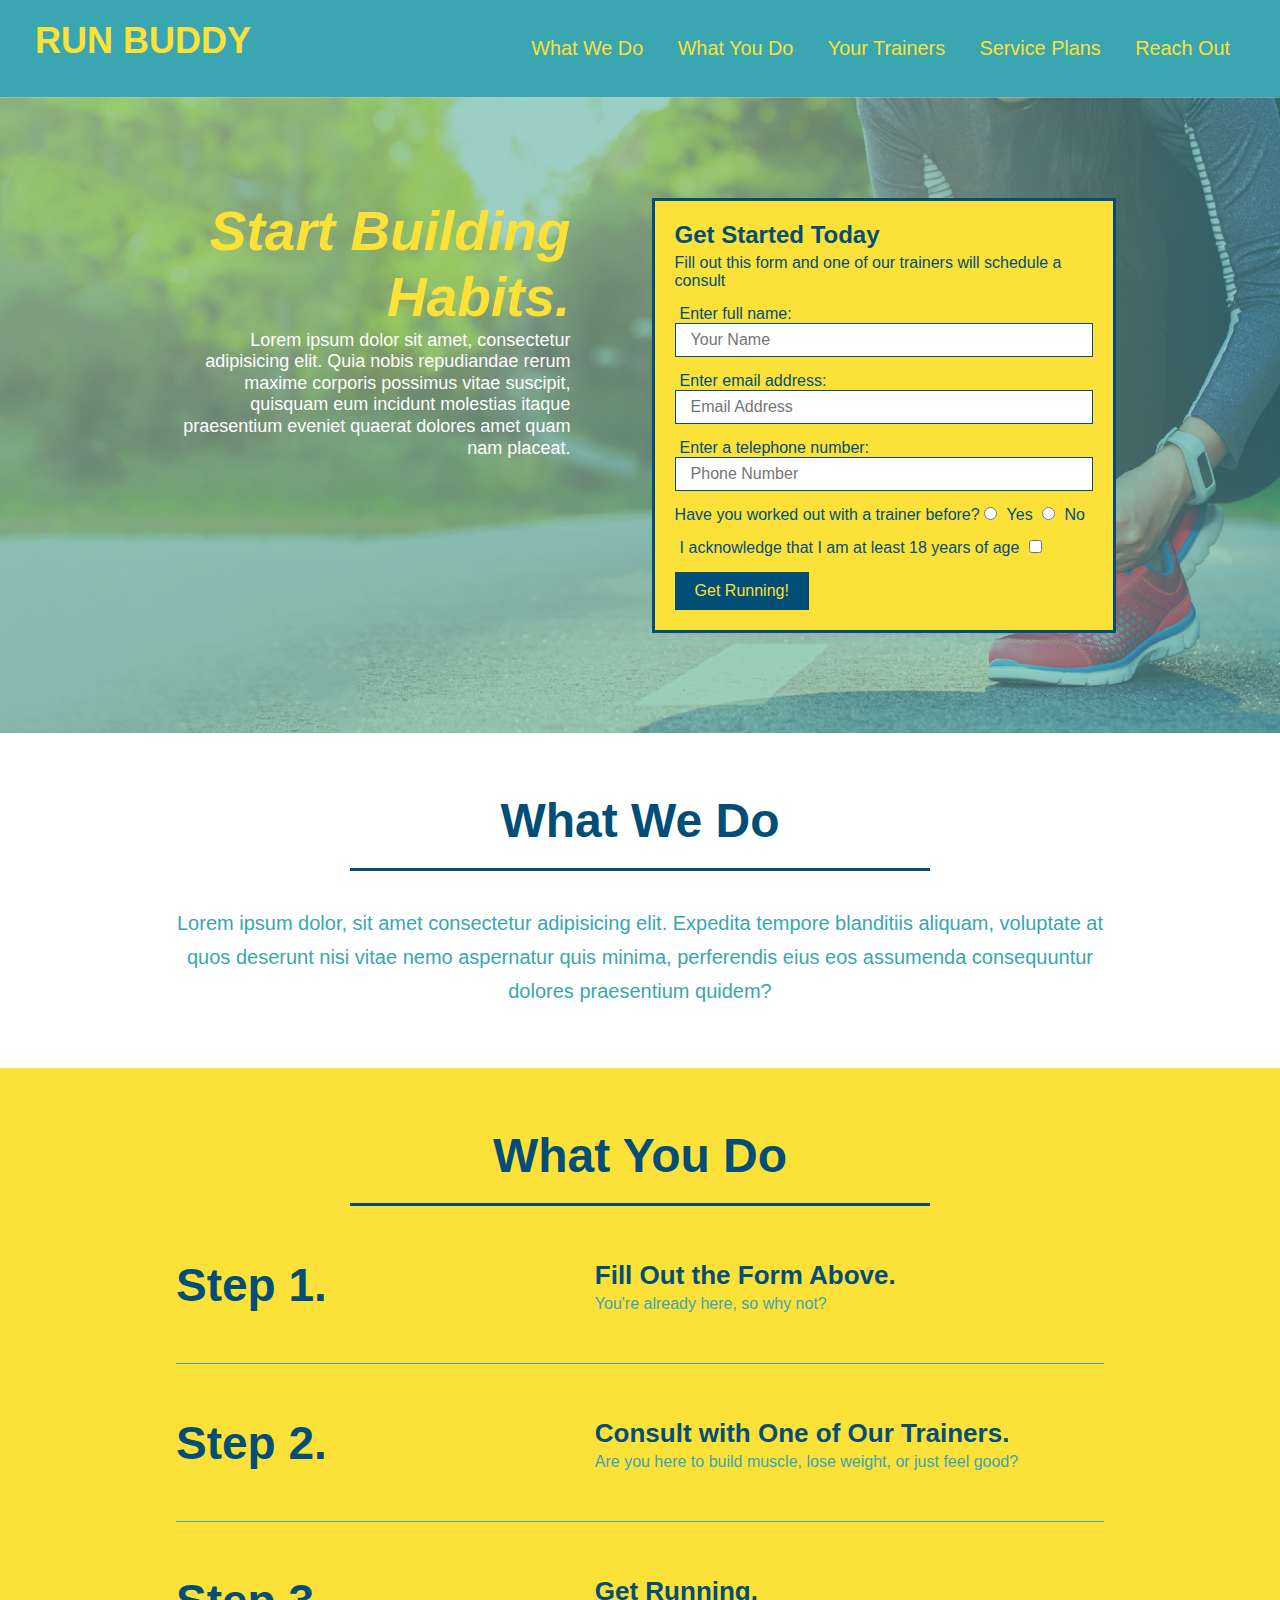
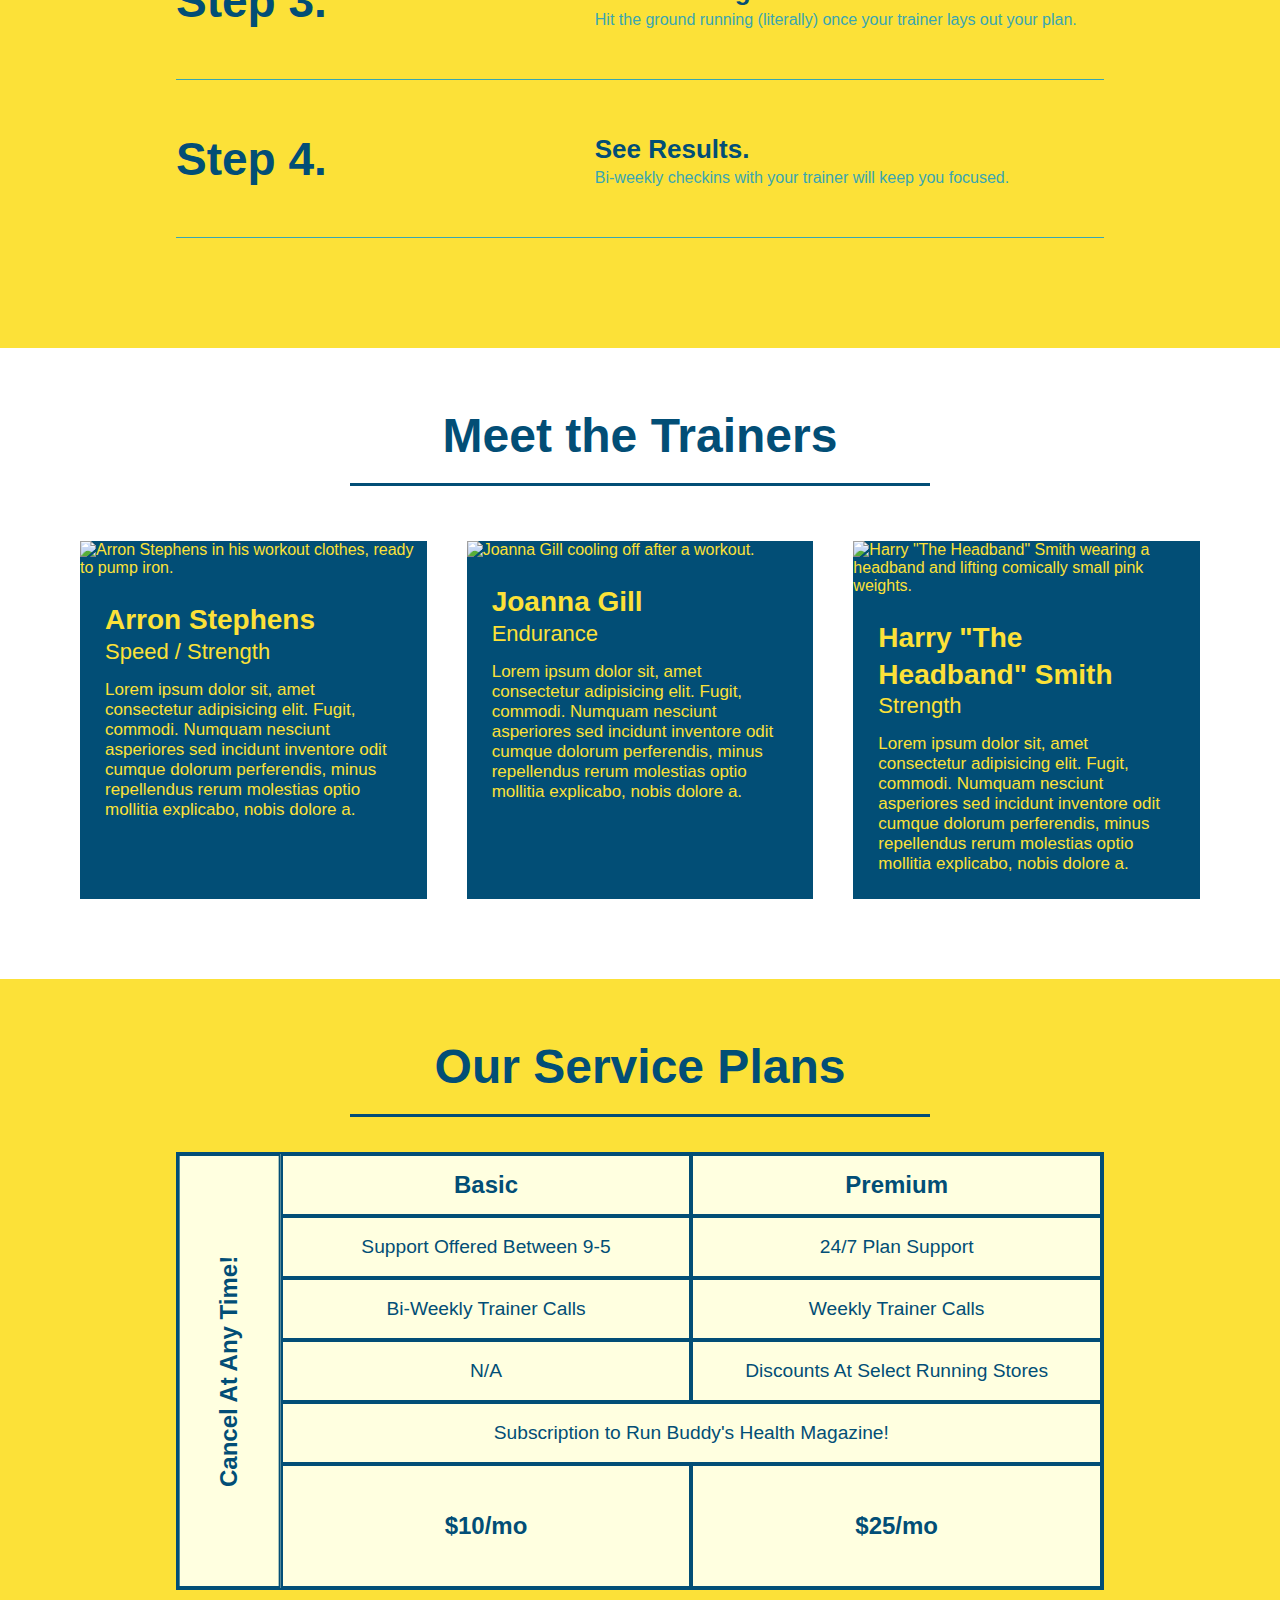
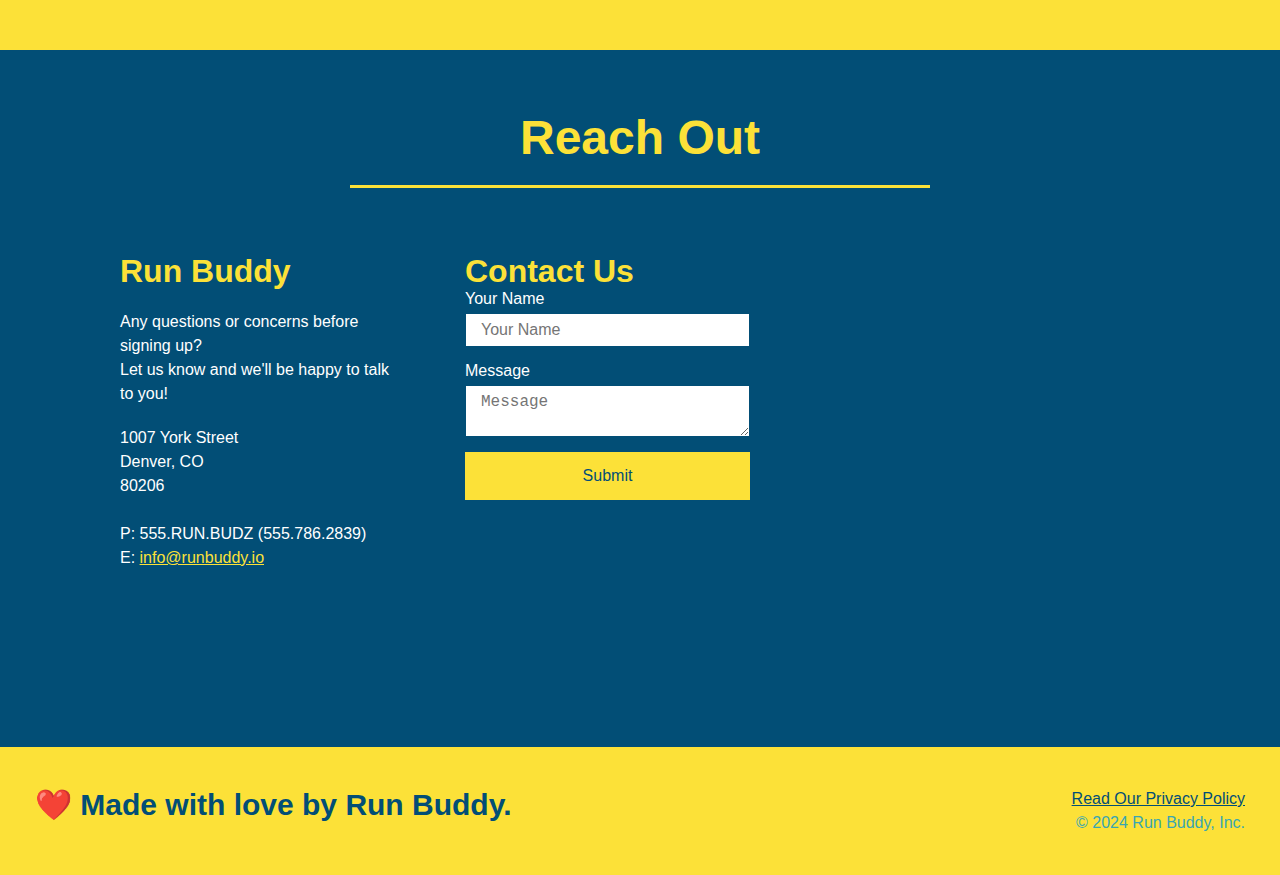
==== commit 15600bd0: "added services" ====
--- a/index.html
+++ b/index.html
@@ -184,14 +184,51 @@
 
         <!-- services section -->
         <section id="service-plans" class="services">
-            <div class="service-grid-container">
-                <div class="service-grid-item box1">One</div>
-                <div class="service-grid-item box2">Two</div>
-                <div class="service-grid-item box3">Three</div>
-                <div class="service-grid-item box4">Four</div>
-                <div class="service-grid-item box5">Five</div>
-                <div class="service-grid-item box6">Six</div>
-            </div> 
+            <h2 class="section-title secondary-border">Our Service Plans</h2>
+
+            <div class="service-grid-wrapper">
+                <div class="service-grid-container">
+                    <!--Headers-->
+                    <div class="service-grid-item grid-head basic">
+                        Basic
+                    </div>
+                    <div class="service-grid-item grid-head premium">
+                        Premium
+                    </div>
+
+                    <!--Body-->
+                    <div class="service-grid-item basic">
+                        Support Offered Between 9-5
+                    </div>
+                    <div class="service-grid-item premium">
+                        24/7 Plan Support
+                    </div>
+                    <div class="service-grid-item basic">
+                        Bi-Weekly Trainer Calls
+                    </div>
+                    <div class="service-grid-item premium">
+                        Weekly Trainer Calls
+                    </div>
+                    <div class="service-grid-item basic">
+                        N/A
+                    </div>
+                    <div class="service-grid-item premium">
+                        Discounts At Select Running Stores
+                    </div>
+                    <div class="service-grid-item both">
+                        Subscription to Run Buddy's Health Magazine!
+                    </div>
+                    <div class="service-grid-item grid-price basic">
+                        $10/mo
+                    </div>
+                    <div class="service-grid-item grid-price premium">
+                        $25/mo
+                    </div>
+                    <div class="service-grid-item cancel">
+                        Cancel At Any Time!
+                    </div>
+                </div>
+            </div>
         </section>
 
 
--- a/assets/css/style.css
+++ b/assets/css/style.css
@@ -7,21 +7,6 @@
 body {
     color: #39a6b2;
     font-family: Helvetica, Arial, sans-serif;
-}
-
-.box1 {
-    grid-column: 1/ span 1;
-    grid-row: 1/ span 2; 
-}
-
-.box2 {
-    grid-column: 3/4;
-    grid-row: 1/-1; 
-}
-
-.box3 {
-    grid-column: 2/ span 2;
-    grid-row: 3/ span 1; 
 }
 
 .contact {
@@ -266,7 +251,7 @@
     margin: 10px;
 }
 
-.secondary-border{
+.secondary-border {
     border-color: #39a6b2;
 }
 
@@ -284,20 +269,58 @@
     width: 50%;
 }
 
+.services {
+    background: #fce138;
+}
+
+.service-grid-wrapper {
+    display: flex;
+    width: 100;
+    justify-content: center;
+}
+
 .service-grid-container {
-    max-width: 940px;
-    margin: 0 auto;
+    background: lightyellow;
+    width: 80%;
     display: grid;
-    grid-template-columns: repeat(3, 1fr);
-    grid-template-rows: repeat(3, 100px);
-    grid-gap: 10px;
+    grid-template-columns: 1fr repeat(2, 4fr);
+    grid-template-rows: repeat(5, 1fr) 2fr;
+    border: 2px solid #024e76;
+    color: #024e76;
+    font-size: 1.2rem;
 }
 
 .service-grid-item {
-    background-color: orange;
-    border: solid;
-    padding: 1em;
-    color: black;    
+    padding: 15px 0;
+    border: 2px solid #024e76;
+    display: flex;
+    align-items: center;
+    justify-content: center;
+    text-align: center;
+}
+
+.service-grid-item.basic {
+    grid-column: 2/span 1;
+}
+
+.service-grid-item.both {
+    grid-column: 2/span 2;
+}
+
+.service-grid-item.cancel {
+    writing-mode: vertical-lr;
+    transform: rotate(180deg);
+    grid-column: 1;
+    grid-row: 1 / -1;
+}
+
+.service-grid-item.premium {
+    grid-column: 3/span 1;
+}
+
+.grid-head, .grid-price, .service-grid-item.cancel {
+    font-size: 1.5rem;
+    font-weight: bold;
 }
 
 .step {
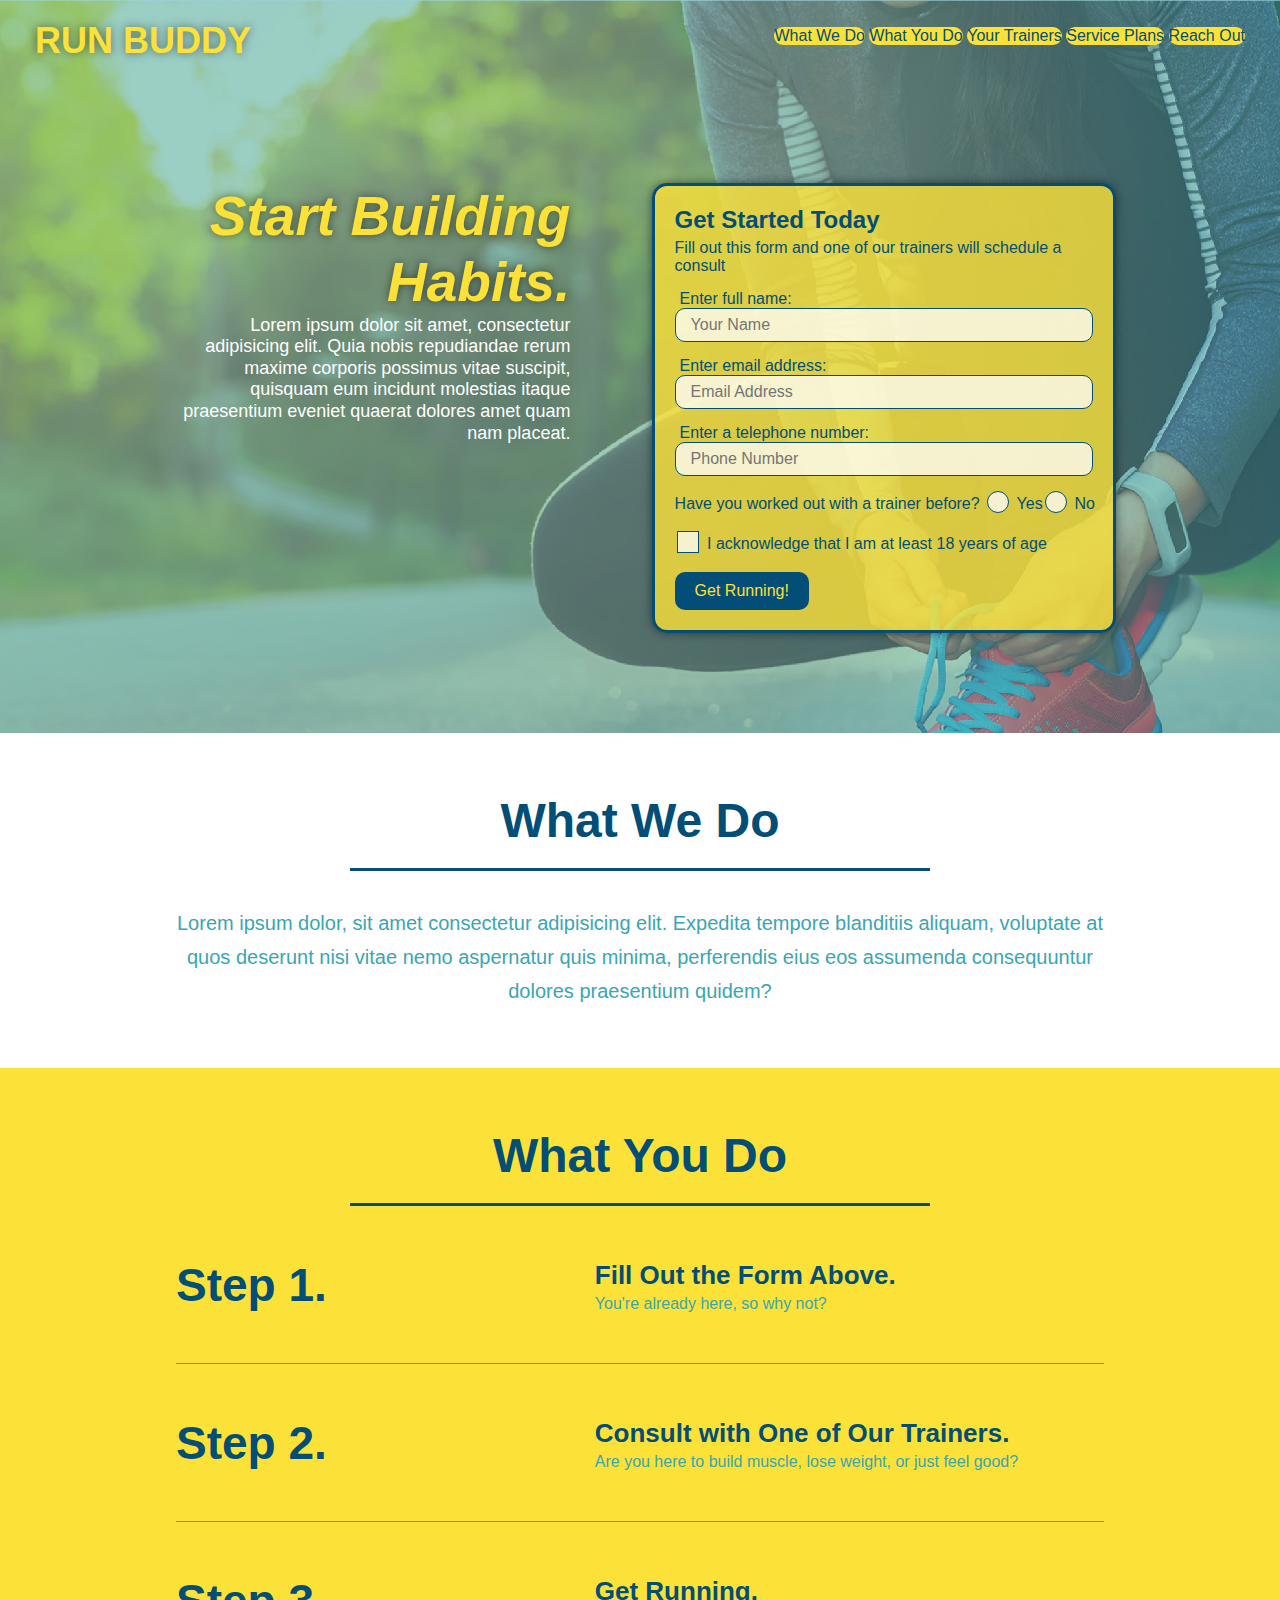
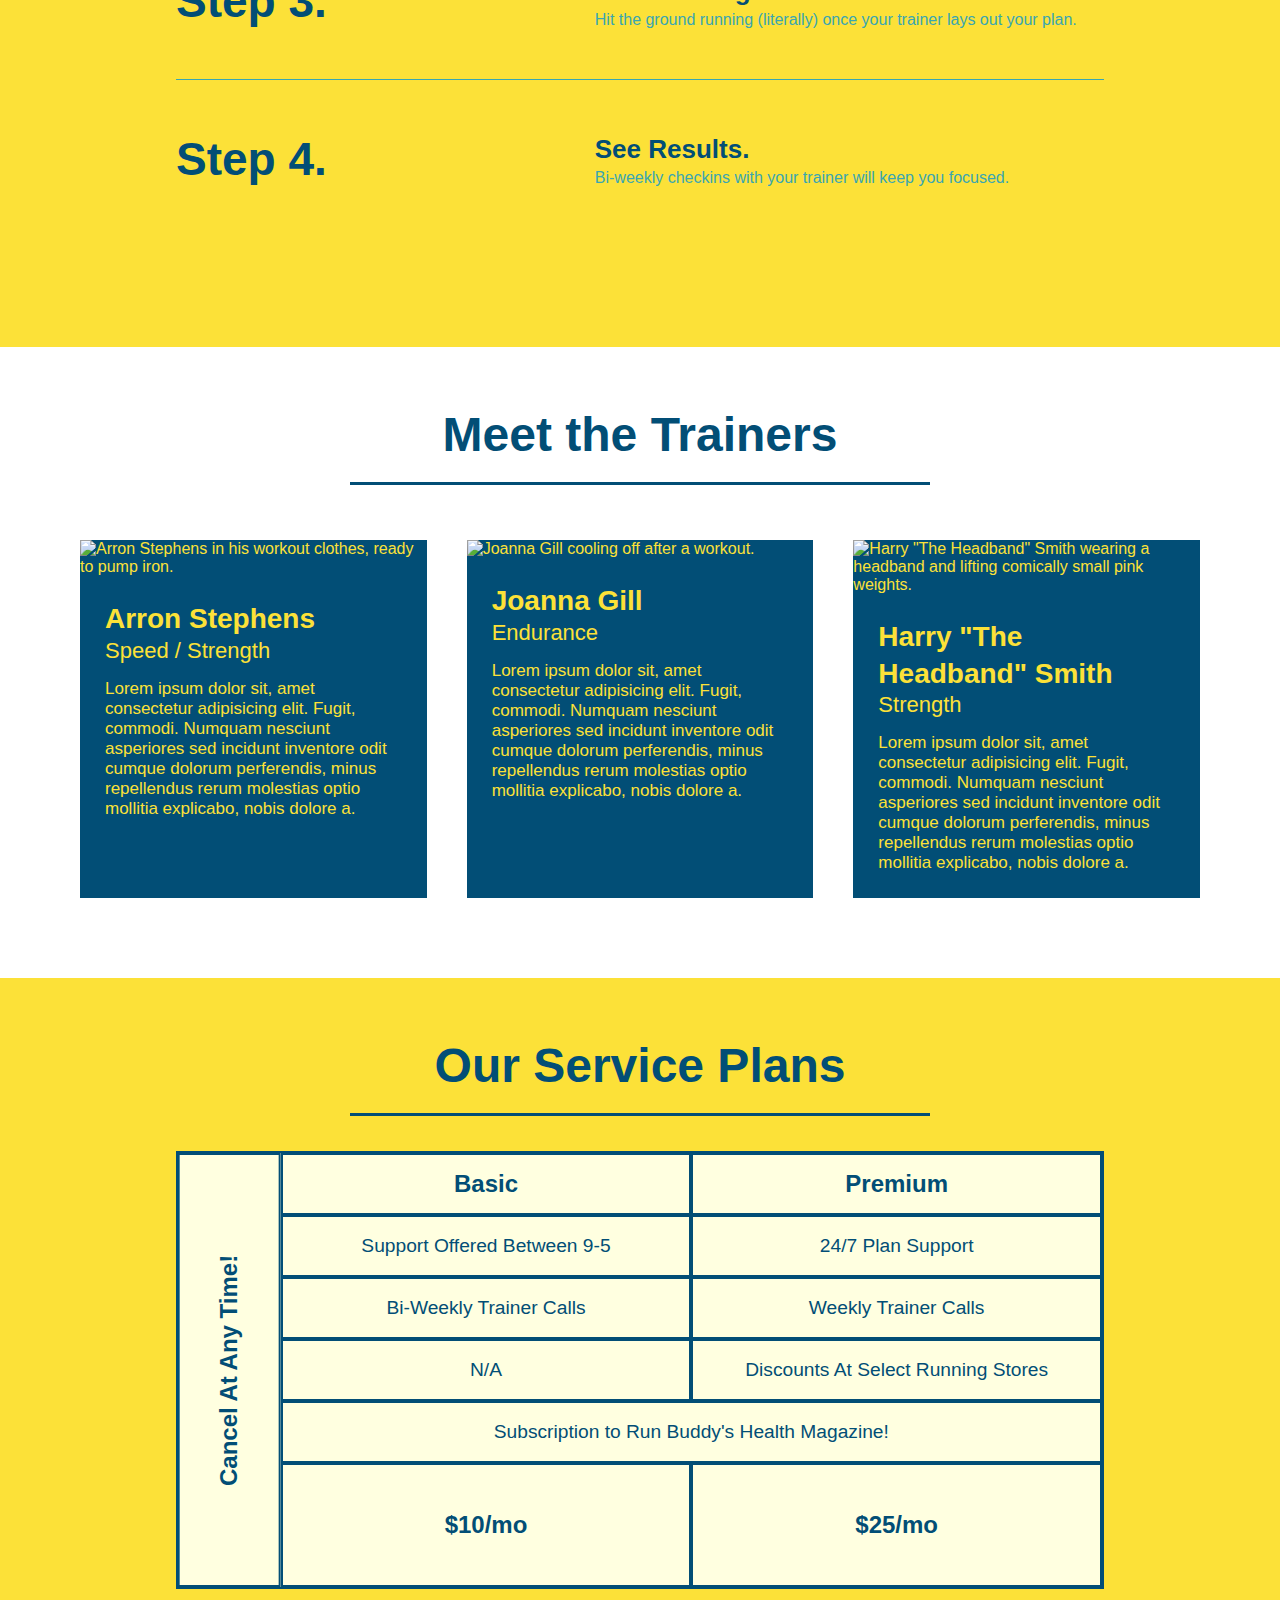
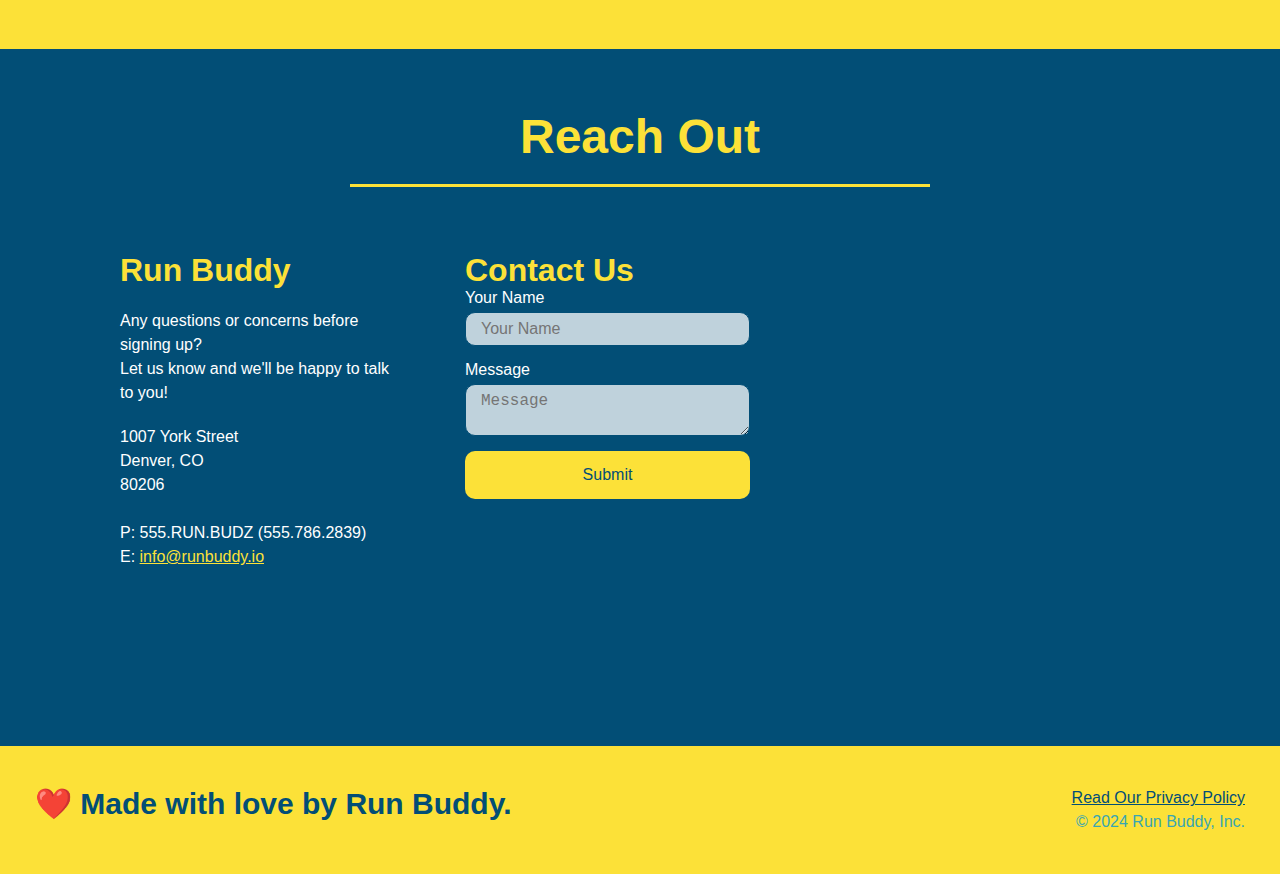
==== commit 416fe96e: "final css touches" ====
--- a/index.html
+++ b/index.html
@@ -58,14 +58,20 @@
                     <input type="tel" placeholder="Phone Number" name="phone" id="phone" class="form-input" />
                     <p>
                         Have you worked out with a trainer before?
-                        <input type="radio" name="trainer-confirm" id="trainer-yes" />
-                        <label for="trainer-yes">Yes</label>
-                        <input type="radio" name="trainer-confirm" id="trainer-no" />
-                        <label for="trainer-no">No</label>
+                        <span class="radio-wrapper">
+                            <input type="radio" name="trainer-confirm" id="trainer-yes" />
+                            <label for="trainer-yes">Yes</label>
+                        </span>
+                        <span class="radio-wrapper">
+                            <input type="radio" name="trainer-confirm" id="trainer-no" />
+                            <label for="trainer-no">No</label>
+                        </span>
                     </p>
                     <p>
-                        <label for="checkbox">I acknowledge that I am at least 18 years of age</label>
-                        <input type="checkbox" name="age-confirm" id="checkbox" />
+                        <span class="checkbox-wrapper">
+                            <input type="checkbox" name="age-confirm" id="checkbox" />
+                            <label for="checkbox">I acknowledge that I am at least 18 years of age</label>
+                        </span>
                     </p>
                     <button type="submit">
                         Get Running!
--- a/assets/css/style.css
+++ b/assets/css/style.css
@@ -1,3 +1,9 @@
+:root {
+    --primary-color: #fce138;
+    --secondary-color: #024e76;
+    --tertiary-color: #39a6b2;
+}
+
 * {
     margin: 0;
     padding: 0;
@@ -5,37 +11,92 @@
 }
 
 body {
-    color: #39a6b2;
+    color: var(--tertiary-color);
     font-family: Helvetica, Arial, sans-serif;
 }
 
+.checkbox-wrapper label::after {
+    content: "";
+    height: 6px;
+    width: 14px;
+    border-left: 2px solid var(--secondary-color);
+    border-bottom: 2px solid var(--secondary-color);
+    position: absolute;
+    left: -26px;
+    top: 1px;
+    transform: rotate(-58deg);
+}
+
+.checkbox-wrapper input, .radio-wrapper input {
+    opacity: 0;
+}
+
+.checkbox-wrapper input + label::after, .radio-wrapper input + label::after {
+    content: none;
+}
+
+.checkbox-wrapper input:checked + label::after, .radio-wrapper input:checked + label::after {
+    content: "";
+}
+
+.checkbox-wrapper label, .radio-wrapper label {
+    position: relative;
+    left: 10px;
+    margin: 10px;
+    line-height: 1.6;
+}
+
+.checkbox-wrapper label::before, .radio-wrapper label::before {
+    content: "";
+    height: 20px;
+    width: 20px;
+    background: rgba(255, 255, 255, 0.75);  
+    border: 1px solid var(--secondary-color);  
+    position: absolute;
+    top: -4px;
+    left: -30px;
+}
+
 .contact {
-    background: #024e76;
+    background: var(--secondary-color);
 }
 
 .contact h2 {
-    color: #fce138;
+    color: var(--primary-color);
 }
 
 .contact-form button {
     width: 100%;
     border: none;
-    background: #fce138;
-    color: #024e76;
+    border-radius: 10px;
+    background-color: var(--primary-color);
+    color: var(--secondary-color);
     text-align: center;
     padding: 15px 0;
     font-size: 16px; 
 }
 
+.contact-form button:hover {
+    color: var(--primary-color);
+    background-color: var(--tertiary-color);
+}
+
 .contact-form input, .contact-form textarea {
-    border: 1px solid #024e76;
+    border: 1px solid var(--secondary-color);
+    border-radius: 10px;
     display: block;
     padding: 7px 15px;
     font-size: 16px;
-    color: #024e76;
+    color: var(--secondary-color);
     width: 100%;
     margin-bottom: 15px;
     margin-top: 5px;
+    background-color: rgba(255,255,255, 0.75);
+}
+
+.contact-form input:focus, .contact-form textarea:focus {
+    background-color: rgba(255,255,255, 1);
+    outline: none;
 }
 
 .contact-info {
@@ -45,7 +106,7 @@
 }
 
 .contact-info h3 {
-    color: #fce138;
+    color: var(--primary-color);
     font-size: 32px;
 }
 
@@ -55,7 +116,7 @@
 }
 
 .contact-info a {
-    color: #fce138;
+    color: var(--primary-color);
 }
 
 .contact-info iframe {
@@ -84,7 +145,7 @@
 }
 
 footer {
-    background: #fce138;
+    background: var(--primary-color);
     width: 100%;
     padding: 40px 35px;
     display: flex;
@@ -93,7 +154,7 @@
 }
 
 footer h2 {
-    color: #024e76;
+    color: var(--secondary-color);
     font-size: 30px;
     margin: 0;
 }
@@ -104,37 +165,54 @@
 }
 
 footer a {
-    color: #024e76;
+    color: var(--secondary-color);
 }
 
 .form-input {
-    border: 1px solid #024e76;
+    border: 1px solid var(--secondary-color);
+    border-radius: 10px;
     display: block;
     padding: 7px 15px;
     font-size: 16px;
-    color: #024e76;
+    color: var(--secondary-color);
     width: 100%;
     margin-bottom: 15px;
+    background-color: rgba(255, 255, 255, 0.75);
+}
+
+.form-input:focus {
+    background-color: rgba(255,255,255, 1);
+    outline: none;
 }
 
 header {
     padding: 20px 35px;
-    background-color: #39a6b2;
+    background-color: var(--tertiary-color);
     display: flex;
     justify-content: space-between;
     flex-wrap: wrap;
+    position: -webkit-sticky;
+    position: sticky;
+    top: 0;
+    background-image: url("../images/hero-bg.jpg");
+    background-size: cover;
+    background-position: center;
+    background-attachment: fixed;
+    background-position: 80%;
+    z-index: 9999;
 }
 
 header h1 {
     font-weight: bold;
     font-size: 36px;
-    color: #fce138;
+    color: var(--primary-color);
     margin: 0;
+    text-shadow: 0 0 10px rgba(0, 0, 0, 0.5);
 }
 
 header a {
     text-decoration: none;
-    color: #fce138
+    color: var(--primary-color)
 }
 
 header nav {
@@ -147,12 +225,20 @@
     justify-content: space-between;
     align-items: center;
     list-style: none;
-}
-
-header nav ul li a {
+    text-shadow: 0 0 10px rgba(0, 0, 0, 0.5);
+}
+
+header nav ul li a:hover {
     padding: 10px 15px;
     font-weight: lighter;
     font-size: 1.55vw;
+}
+
+header nav ul li a {
+    background: var(--primary-color);
+    color: var(--secondary-color);
+    border-radius: 15px;
+    text-shadow: none;
 }
 
 .hero {
@@ -163,6 +249,8 @@
     justify-content: center;
     align-items: flex-start;
     flex-wrap: wrap;
+    background-attachment: fixed;
+    background-position: 80%;
 
 }
 
@@ -178,16 +266,19 @@
 .hero-cta h2 {
     font-style: italic;
     font-size: 55px;
-    color: #fce138;
+    color: var(--primary-color);
+    text-shadow: 0 0 10px rgba(0, 0, 0, 0.5);
 }
 
 .hero-form {
-    background-color: #fce138;
+    background-color: rgba(252, 225, 56, 0.8);
     padding: 20px;
-    color: #024e76;
-    border: solid 3px #024e76;
+    color: var(--secondary-color);
+    border: solid 3px var(--secondary-color);
+    border-radius: 15px;
     width: 40%;
     margin: 3.5%;
+    box-shadow: 0 0 10px rgba(0, 0, 0, 0.5);
 }
 
 .hero-form h3 {
@@ -204,16 +295,21 @@
 }
 
 .hero-form button {
-    color: #fce138;
-    background-color: #024e76;
+    color: var(--primary-color);
+    background-color: var(--secondary-color);
     border: none;
+    border-radius: 10px;
     padding: 10px 20px;
     font-size: 16px;
 }
 
+.hero-form button:hover {
+    background-color: var(--tertiary-color);
+}
+
 .intro p {
     line-height: 1.7;
-    color: #39a6b2;
+    color: var(--tertiary-color);
     width: 80%;
     font-size: 20px;
     margin: 0 auto;
@@ -221,7 +317,7 @@
 }
 
 .primary-border {
-    border-color: #fce138;
+    border-color: var(--primary-color);
 }
 
 .privacy {
@@ -231,7 +327,7 @@
 }
 
 .privacy h2 {
-    color: #fce138;
+    color: var(--primary-color);
     font-weight: lighter;
     font-style: italic;
 }
@@ -243,16 +339,32 @@
 }
 
 .privacy-terms {
-    color:#024e76;
+    color:var(--secondary-color);
 }
 
 .privacy-terms li {
-    color: #39a6b2;
+    color: var(--tertiary-color);
     margin: 10px;
 }
 
+.radio-wrapper label::before {
+    border-radius: 50%;
+}
+
+.radio-wrapper label::after {
+    content: "";
+    width: 20px;
+    height: 20px;
+    border-radius: 50%;
+    background: var(--secondary-color);
+    position: absolute;
+    left: -29px;
+    top: -3px;
+    background-image: radial-gradient(circle, var(--tertiary-color), var(--secondary-color));
+}
+
 .secondary-border {
-    border-color: #39a6b2;
+    border-color: var(--tertiary-color);
 }
 
 section {
@@ -261,7 +373,7 @@
 
 .section-title {
     font-size: 48px;
-    color: #024e76;
+    color: var(--secondary-color);
     border-bottom: 3px solid;
     padding-bottom: 20px;
     text-align: center;
@@ -270,7 +382,7 @@
 }
 
 .services {
-    background: #fce138;
+    background: var(--primary-color);
 }
 
 .service-grid-wrapper {
@@ -285,14 +397,14 @@
     display: grid;
     grid-template-columns: 1fr repeat(2, 4fr);
     grid-template-rows: repeat(5, 1fr) 2fr;
-    border: 2px solid #024e76;
-    color: #024e76;
+    border: 2px solid var(--secondary-color);
+    color: var(--secondary-color);
     font-size: 1.2rem;
 }
 
 .service-grid-item {
     padding: 15px 0;
-    border: 2px solid #024e76;
+    border: 2px solid var(--secondary-color);
     display: flex;
     align-items: center;
     justify-content: center;
@@ -327,7 +439,6 @@
     margin: 50px auto;
     padding-bottom: 50px;
     width: 80%;
-    border-bottom: 1px solid #39a6b2;
     display: flex;
     flex-wrap: wrap;
     align-items: center;
@@ -335,7 +446,7 @@
 }
 
 .step h3 {
-    color: #024e76;
+    color: var(--secondary-color);
     font-size: 46px;
     flex: 1 30%;
 }
@@ -357,6 +468,11 @@
 
 }
 
+.step:not(:last-child) {
+    border-bottom: 1px solid var(--tertiary-color);
+
+}
+
 .step-text {
     flex: 12;
 }
@@ -364,16 +480,16 @@
 .step-text h4 {
     font-size: 26px;
     line-height: 1.5;
-    color: #024e76;
+    color: var(--secondary-color);
 }
 
 .step-text p {
-    color: #39a6b2;
+    color: var(--tertiary-color);
     font-size: px;
 }
 
 .steps {
-    background: #fce138;
+    background: var(--primary-color);
 }
 
 .text-left {
@@ -386,8 +502,8 @@
 
 .trainer {
     margin: 20px;
-    background: #024e76;
-    color: #fce138;
+    background: var(--secondary-color);
+    color: var(--primary-color);
     flex: 1;
 }
 
@@ -426,7 +542,8 @@
 @media screen and (max-width: 980px) {
     header {
         padding-bottom: 0;
-        justify-content: center
+        justify-content: center;
+        position: relative;
     }
 
     header h1 {
@@ -497,6 +614,26 @@
     .step-text {
         flex: 100%;
     }
+
+    .service-grid-container {
+        grid-template-columns: 1fr 1fr;
+    }
+
+    .service-grid-item.basic {
+        grid-column: 1;
+    }
+
+    .service-grid-item.both {
+        grid-column: 1/-1;
+    }
+
+    .service-grid-item.cancel {
+        transform: none;
+        writing-mode: unset;
+        grid-column: 1/-1;
+        grid-row: -1;
+    }
+
   }
   
   /* MEDIA QUERY FOR MOBILE PHONES AND SMALLER */
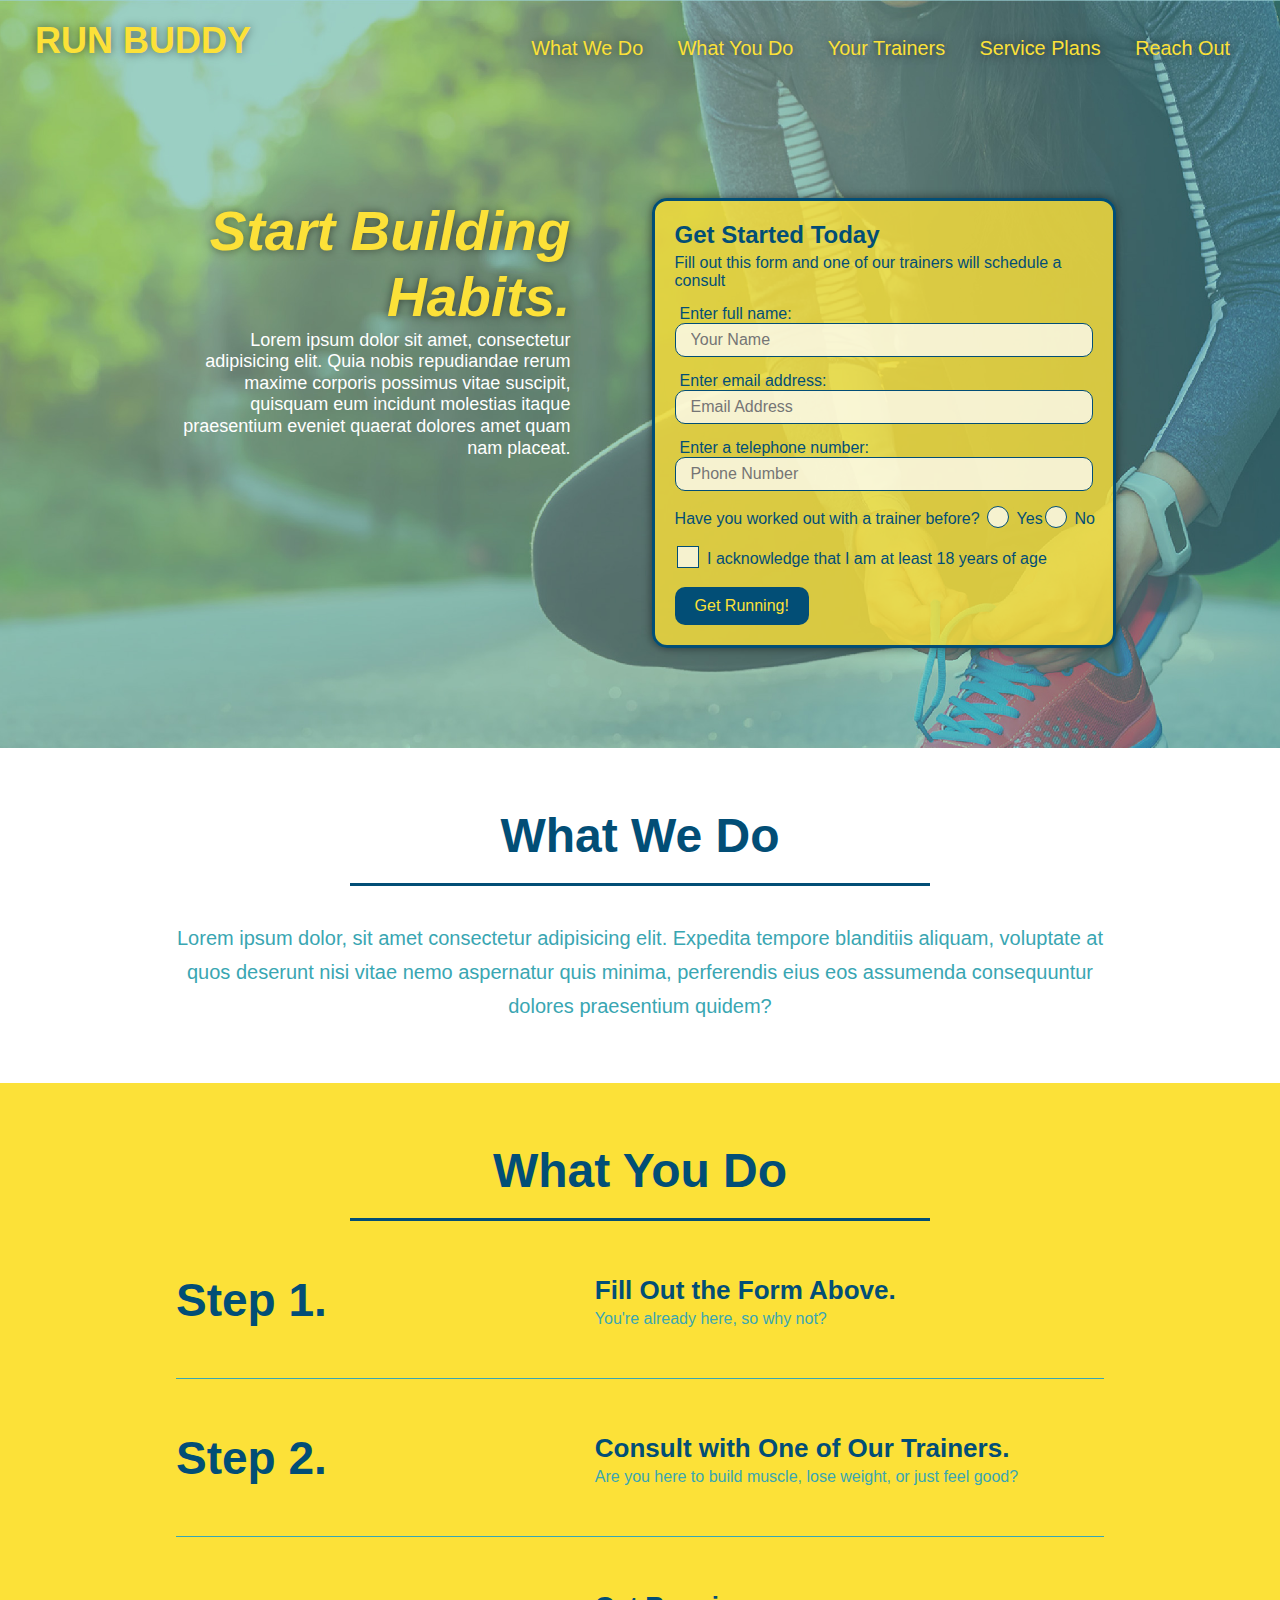
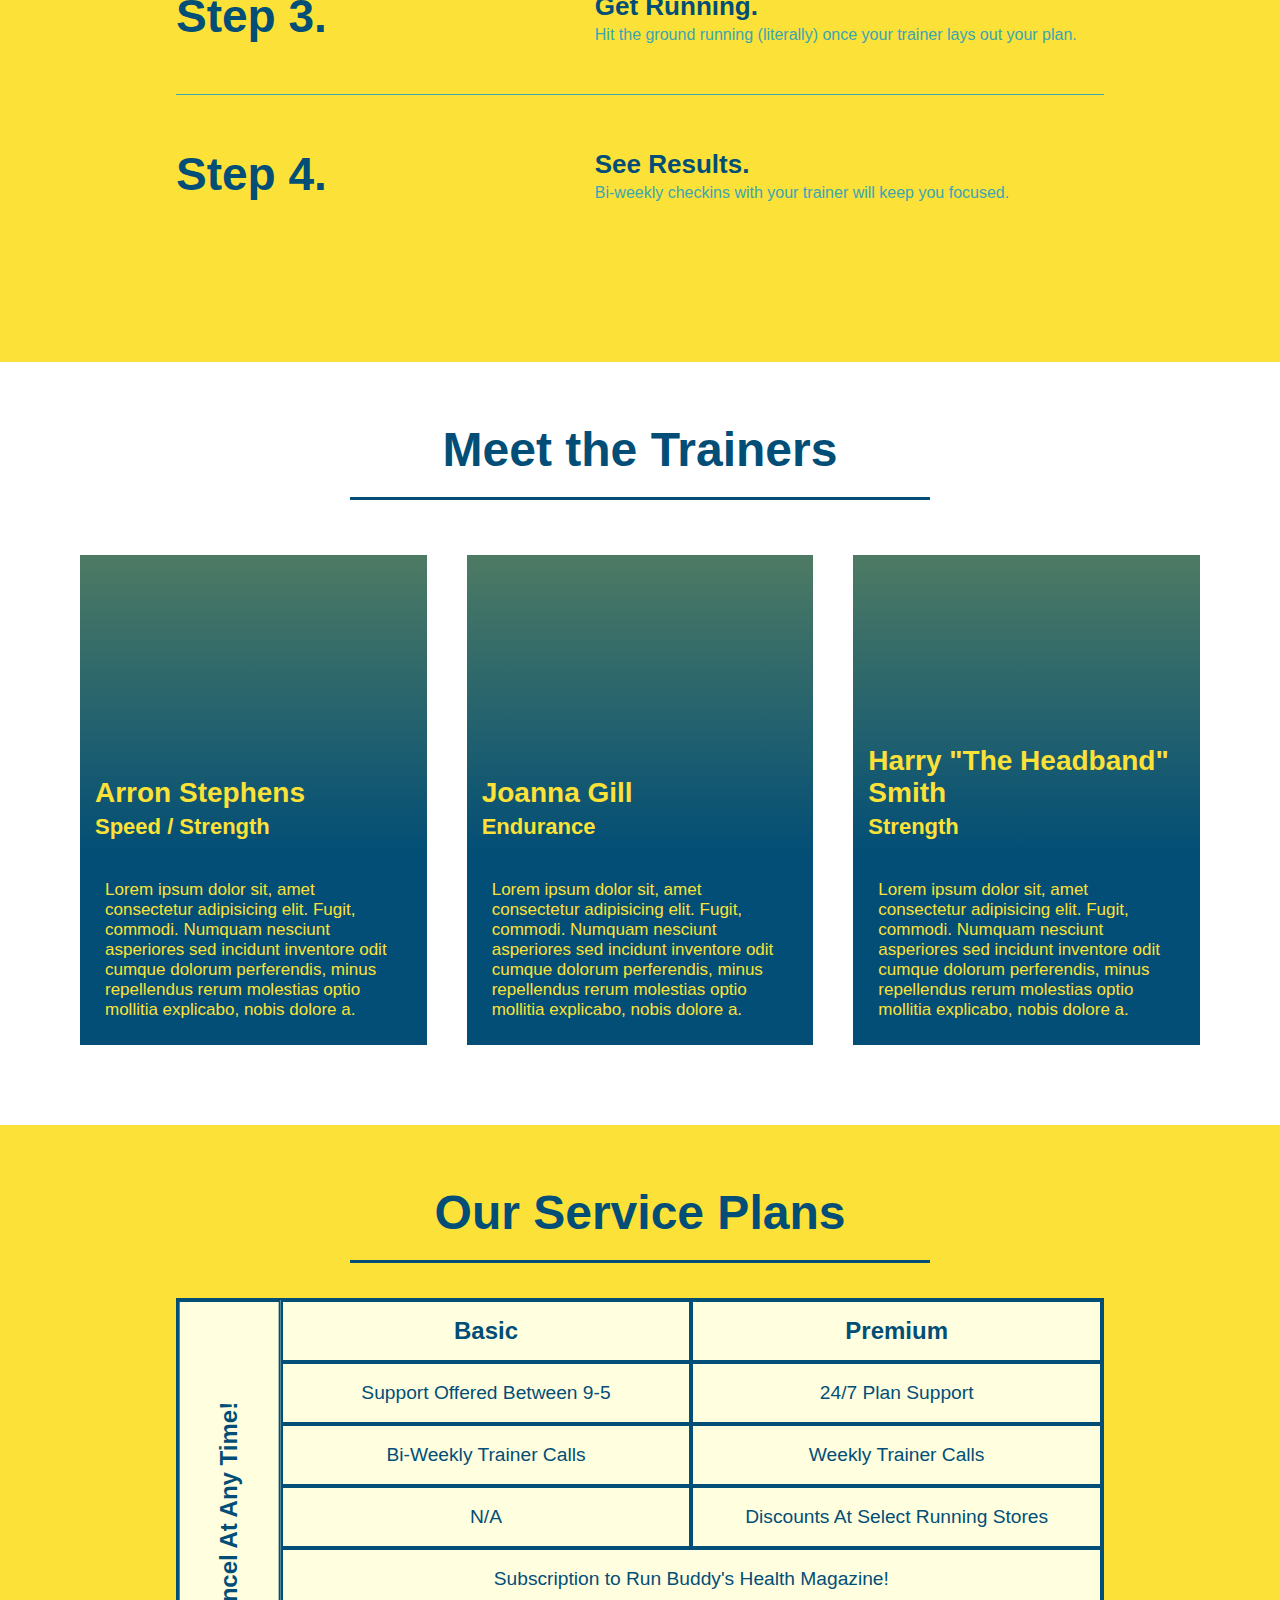
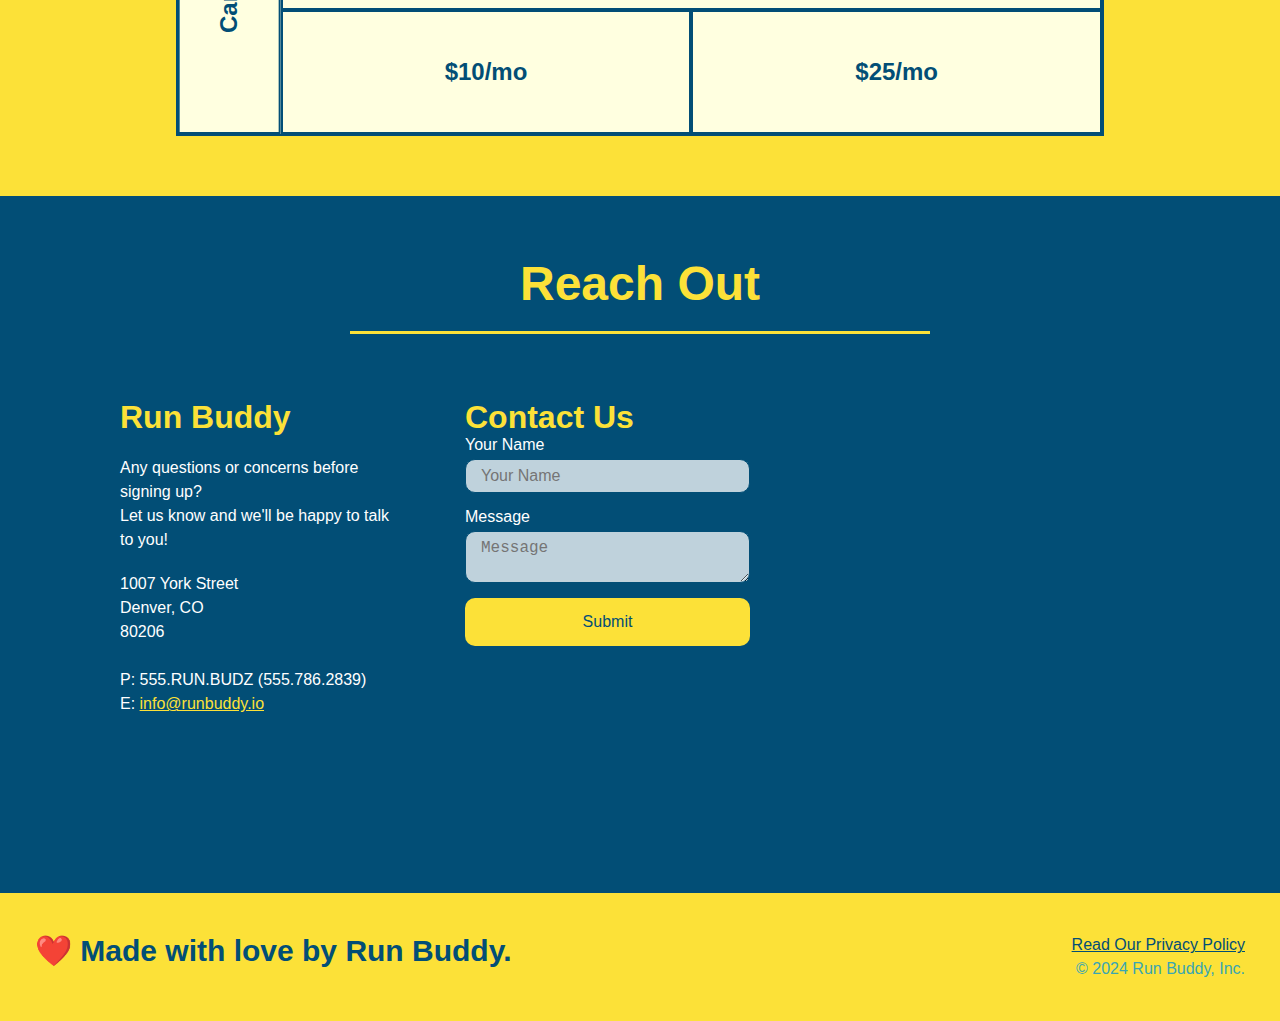
==== commit e52840a7: "added gradient. Need to work on 2.6.5 animating the hover next" ====
--- a/index.html
+++ b/index.html
@@ -156,30 +156,39 @@
             </div>
             <div class="trainers">
                 <article class="trainer">
-                    <img src="./assets/images/trainer-1.jpg" alt="Arron Stephens in his workout clothes, ready to pump iron." />
+                    <div class="trainer-img trainer-1">
+                        <div>
+                            <h3>Arron Stephens</h3>
+                            <h4>Speed / Strength</h4>
+                        </div>
+                    </div>
                     <div class="trainer-bio">
-                        <h3 class="trainer-name">Arron Stephens</h3>
-                        <h4 class="trainer-role">Speed / Strength</h4>
                         <p>
                             Lorem ipsum dolor sit, amet consectetur adipisicing elit. Fugit, commodi. Numquam nesciunt asperiores sed incidunt inventore odit cumque dolorum perferendis, minus repellendus rerum molestias optio mollitia explicabo, nobis dolore a.
                         </p>
                     </div>
                 </article>
                 <article class="trainer">
-                    <img src="./assets/images/trainer-2.jpg" alt="Joanna Gill cooling off after a workout." />
+                    <div class="trainer-img trainer-2">
+                        <div>
+                            <h3>Joanna Gill</h3>
+                            <h4>Endurance</h4>
+                        </div>
+                    </div>
                     <div class="trainer-bio">
-                        <h3 class="trainer-name">Joanna Gill</h3>
-                        <h4 class="trainer-role">Endurance</h4>
                         <p>
                             Lorem ipsum dolor sit, amet consectetur adipisicing elit. Fugit, commodi. Numquam nesciunt asperiores sed incidunt inventore odit cumque dolorum perferendis, minus repellendus rerum molestias optio mollitia explicabo, nobis dolore a.
                         </p>
                     </div>
                 </article>
                 <article class="trainer">
-                    <img src="./assets/images/trainer-3.jpg" alt="Harry &quot;The Headband&quot; Smith wearing a  headband and lifting comically small pink weights." />
+                    <div class="trainer-img trainer-3">
+                        <div>
+                            <h3>Harry "The Headband" Smith</h3>
+                            <h4>Strength</h4>
+                        </div>
+                    </div>
                     <div class="trainer-bio">
-                        <h3 class="trainer-name">Harry "The Headband" Smith</h3>
-                        <h4 class="trainer-role">Strength</h4>
                         <p>
                             Lorem ipsum dolor sit, amet consectetur adipisicing elit. Fugit, commodi. Numquam nesciunt asperiores sed incidunt inventore odit cumque dolorum perferendis, minus repellendus rerum molestias optio mollitia explicabo, nobis dolore a.
                         </p>
--- a/assets/css/style.css
+++ b/assets/css/style.css
@@ -183,6 +183,11 @@
 .form-input:focus {
     background-color: rgba(255,255,255, 1);
     outline: none;
+}
+
+.grid-head, .grid-price, .service-grid-item.cancel {
+    font-size: 1.5rem;
+    font-weight: bold;
 }
 
 header {
@@ -228,13 +233,14 @@
     text-shadow: 0 0 10px rgba(0, 0, 0, 0.5);
 }
 
-header nav ul li a:hover {
+header nav ul li a {
     padding: 10px 15px;
     font-weight: lighter;
     font-size: 1.55vw;
 }
 
-header nav ul li a {
+
+header nav ul li a:hover {
     background: var(--primary-color);
     color: var(--secondary-color);
     border-radius: 15px;
@@ -430,11 +436,6 @@
     grid-column: 3/span 1;
 }
 
-.grid-head, .grid-price, .service-grid-item.cancel {
-    font-size: 1.5rem;
-    font-weight: bold;
-}
-
 .step {
     margin: 50px auto;
     padding-bottom: 50px;
@@ -507,8 +508,53 @@
     flex: 1;
 }
 
-.trainer img {
+.trainer-img {
     width: 100%;
+    min-height: 300px;
+    background-size: cover;
+    display: flex;
+    padding: 15px;
+    align-items: flex-end;
+    position: relative;
+}
+
+.trainer-img::after {
+    content:"";
+    height: 100%;
+    width: 100%;
+    background: linear-gradient(rgba(252,225,56, 0.3), var(--secondary-color));
+    position: absolute;
+    top: 0;
+    left: 0;
+    opacity: 1;
+    transition: opacity 0.5s;
+}
+
+
+
+.trainer-img h3 {
+    position: relative;
+    z-index: 4;
+    font-size: 28px;
+    margin-bottom: 5px;
+}
+
+.trainer-img h4 {
+    position: relative;
+    z-index: 4;
+    font-size: 22px;
+}
+
+.trainer-1 {
+    background-image: url("../images/trainer-1.jpg");
+}
+
+.trainer-2 {
+    background-image: url("../images/trainer-2.jpg");
+}
+
+.trainer-3 {
+    background-image: url("../images/trainer-3.jpg");
 }
 
 .trainer-bio {
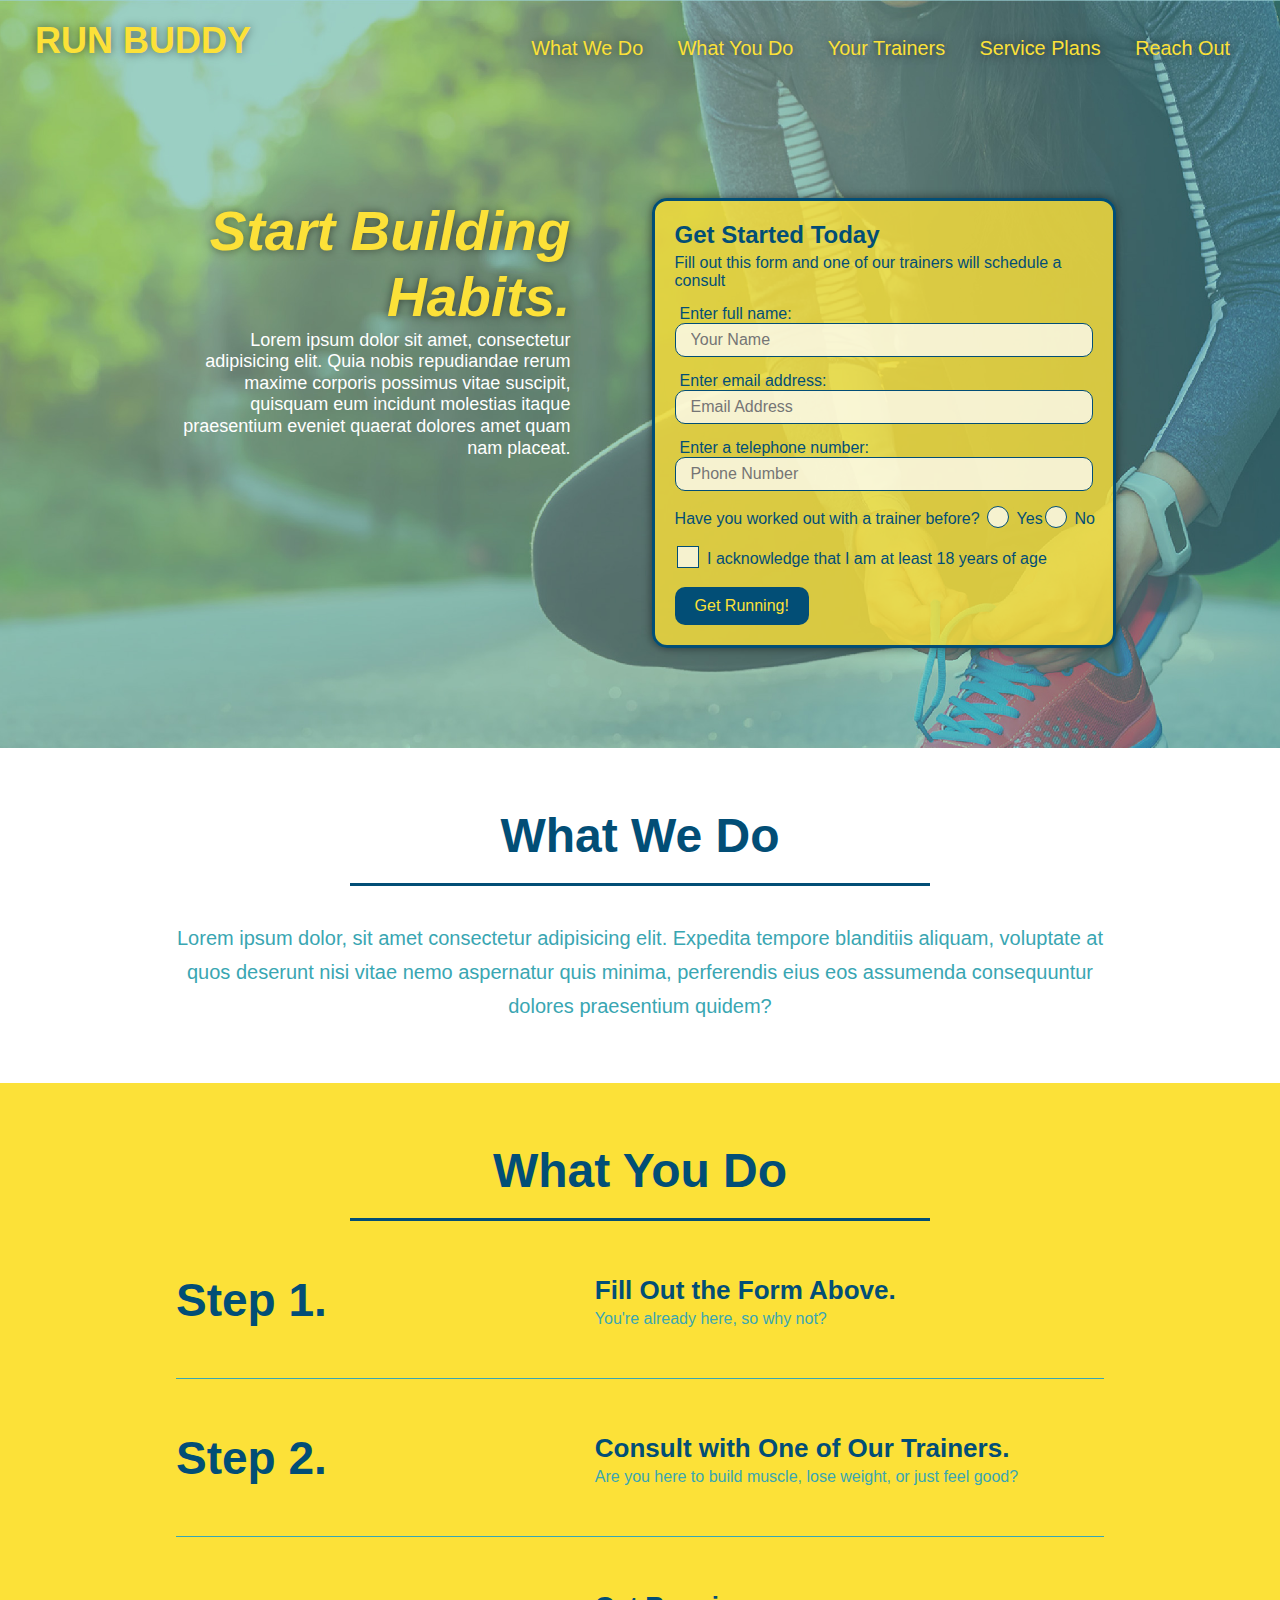
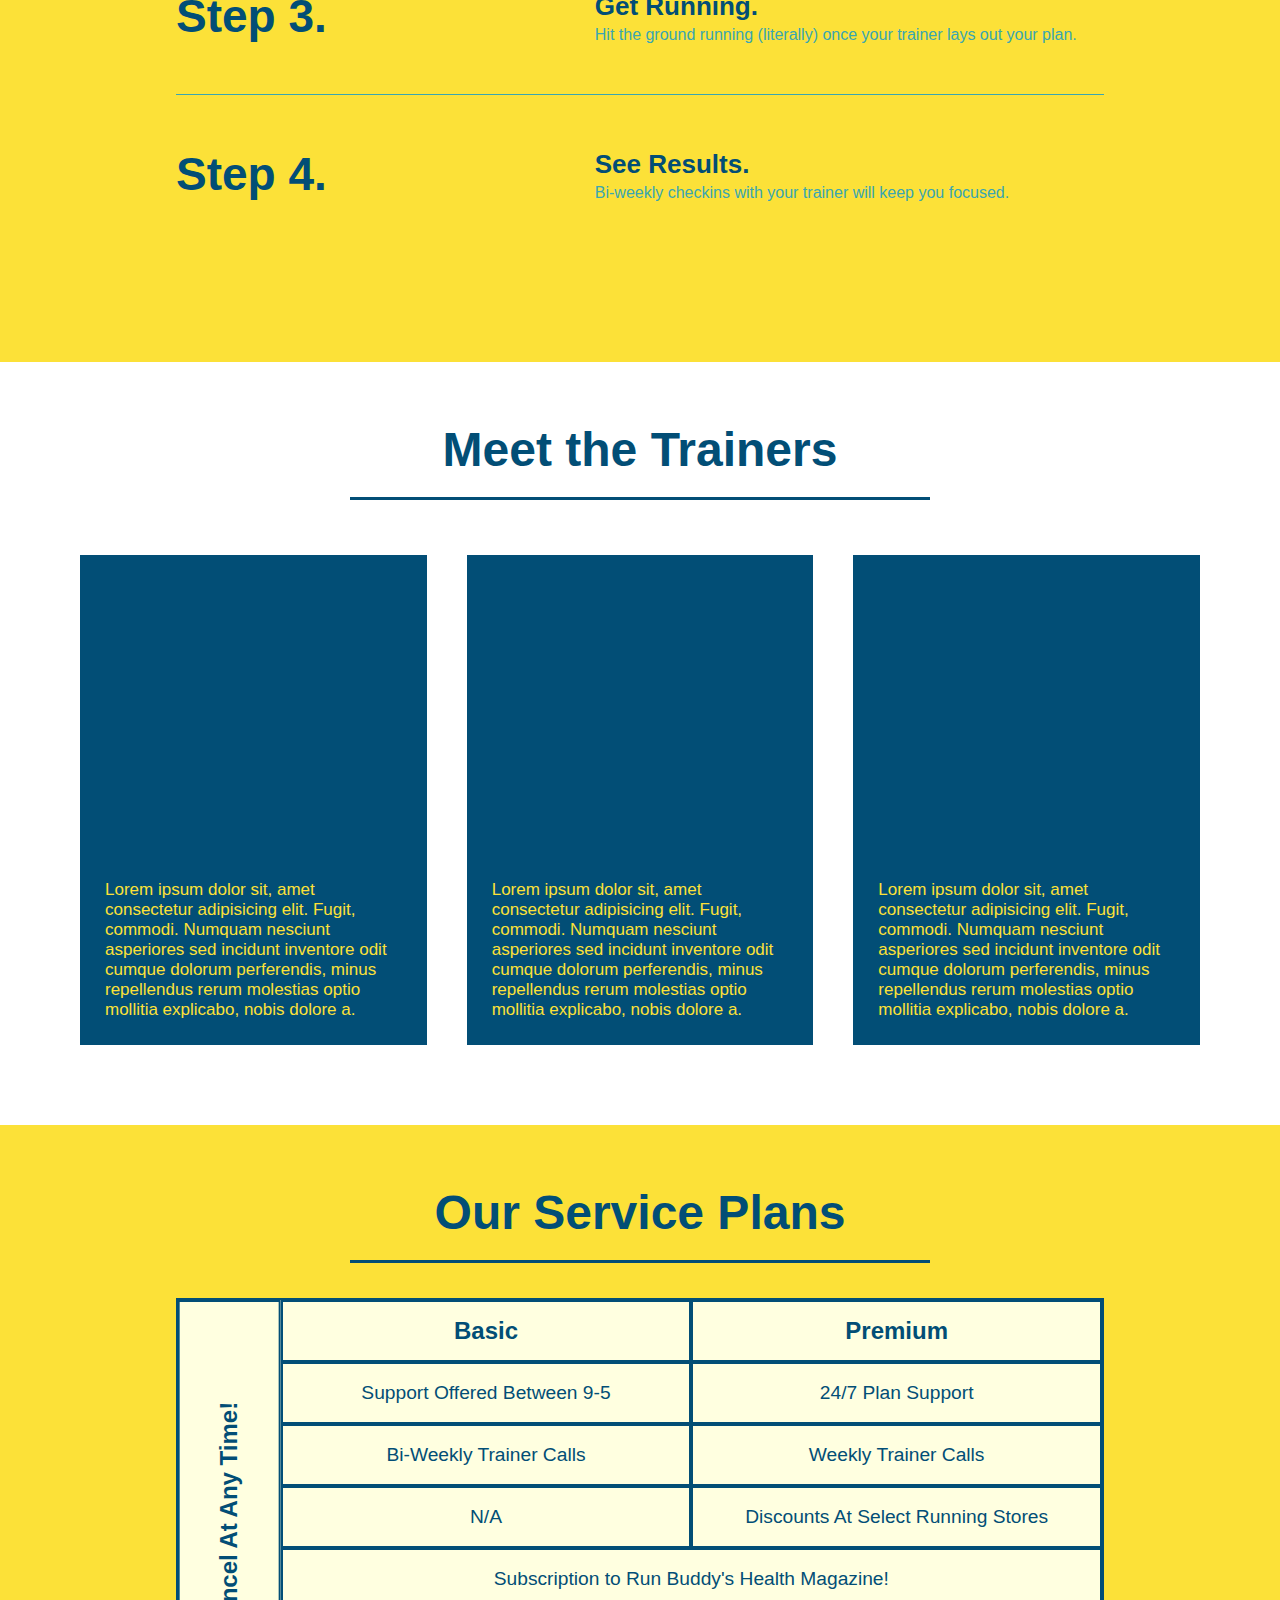
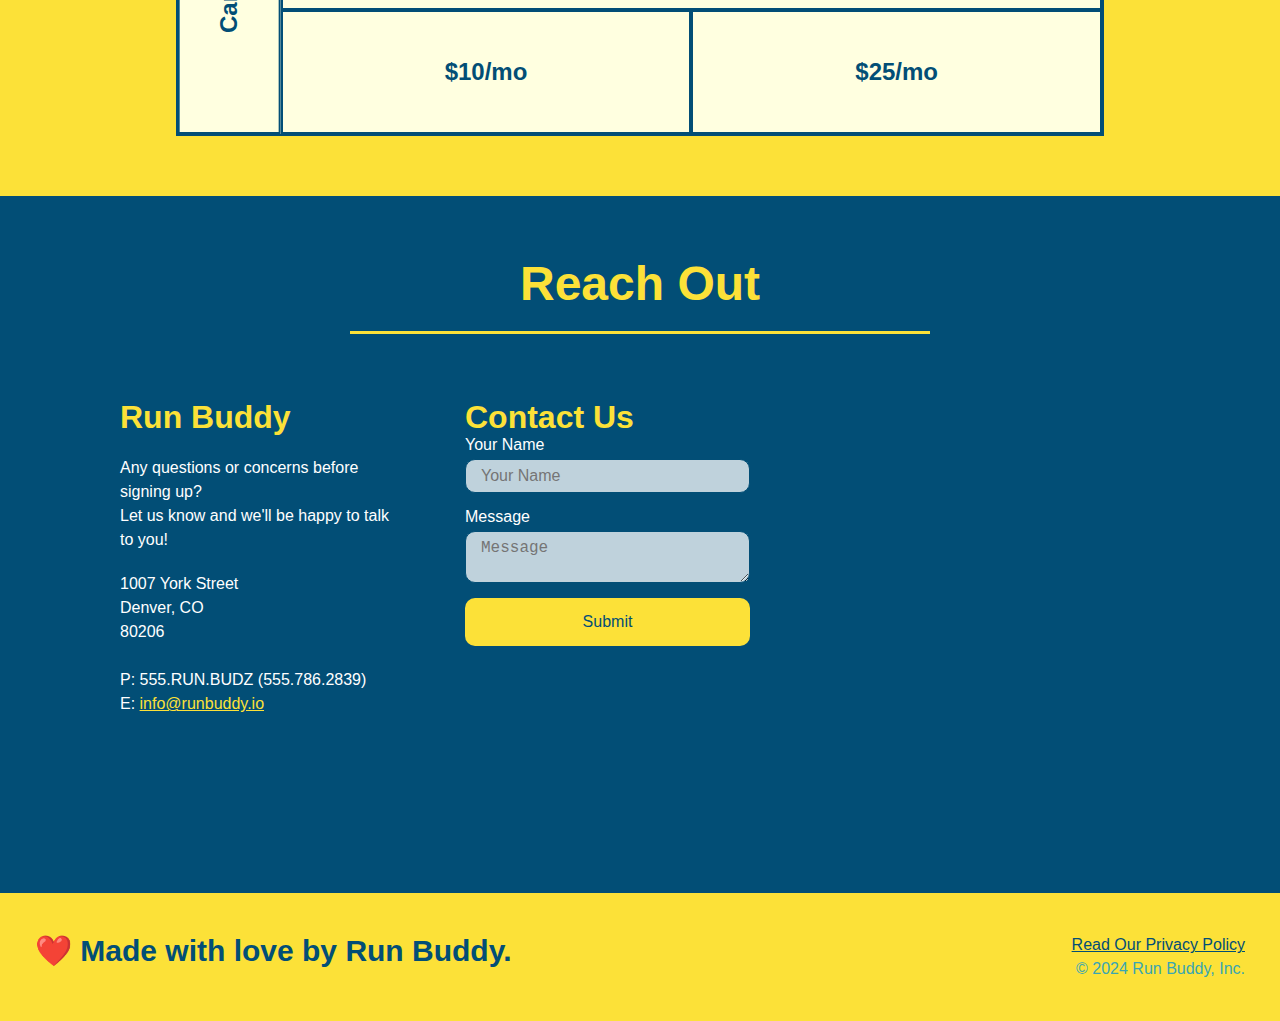
==== commit 0099bc03: "fixed meet the trainer names on mobile" ====
--- a/index.html
+++ b/index.html
@@ -163,6 +163,8 @@
                         </div>
                     </div>
                     <div class="trainer-bio">
+                        <h3>Arron Stephens</h3>
+                        <h4>Speed / Strength</h4>
                         <p>
                             Lorem ipsum dolor sit, amet consectetur adipisicing elit. Fugit, commodi. Numquam nesciunt asperiores sed incidunt inventore odit cumque dolorum perferendis, minus repellendus rerum molestias optio mollitia explicabo, nobis dolore a.
                         </p>
@@ -176,6 +178,8 @@
                         </div>
                     </div>
                     <div class="trainer-bio">
+                        <h3>Joanna Gill</h3>
+                        <h4>Endurance</h4>
                         <p>
                             Lorem ipsum dolor sit, amet consectetur adipisicing elit. Fugit, commodi. Numquam nesciunt asperiores sed incidunt inventore odit cumque dolorum perferendis, minus repellendus rerum molestias optio mollitia explicabo, nobis dolore a.
                         </p>
@@ -189,6 +193,8 @@
                         </div>
                     </div>
                     <div class="trainer-bio">
+                        <h3>Harry "The Headband" Smith</h3>
+                        <h4>Strength</h4>
                         <p>
                             Lorem ipsum dolor sit, amet consectetur adipisicing elit. Fugit, commodi. Numquam nesciunt asperiores sed incidunt inventore odit cumque dolorum perferendis, minus repellendus rerum molestias optio mollitia explicabo, nobis dolore a.
                         </p>
--- a/assets/css/style.css
+++ b/assets/css/style.css
@@ -508,6 +508,43 @@
     flex: 1;
 }
 
+.trainer:hover .trainer-img h3, .trainer:hover .trainer-img h4 {
+    top: 0px;
+}
+
+.trainer-1 {
+    background-image: url("../images/trainer-1.jpg");
+}
+
+.trainer-2 {
+    background-image: url("../images/trainer-2.jpg");
+}
+
+.trainer-3 {
+    background-image: url("../images/trainer-3.jpg");
+}
+
+.trainer-bio {
+    padding: 25px;
+}
+
+.trainer-bio h3 {
+    font-size: 28px;
+    line-height: 1.3;
+    display: none;
+}
+
+.trainer-bio h4 {
+    font-weight: lighter;
+    font-size: 22px;
+    margin-bottom: 15px;
+    display: none;
+}
+
+.trainer-bio p {
+    font-size: 17px;
+}
+
 .trainer-img {
     width: 100%;
     min-height: 300px;
@@ -516,64 +553,40 @@
     padding: 15px;
     align-items: flex-end;
     position: relative;
+    overflow: hidden;
 }
 
 .trainer-img::after {
     content:"";
     height: 100%;
     width: 100%;
-    background: linear-gradient(rgba(252,225,56, 0.3), var(--secondary-color));
     position: absolute;
     top: 0;
     left: 0;
+    background: linear-gradient(rgba(252,225,56, 0.3), var(--secondary-color));
+    opacity: 0;
+    transition: ease-in-out .5s;
+}
+
+.trainer-img:hover::after {
     opacity: 1;
-    transition: opacity 0.5s;
-}
-
-
+}
 
 .trainer-img h3 {
     position: relative;
     z-index: 4;
     font-size: 28px;
     margin-bottom: 5px;
+    top: 200px;
+    transition: 0.6s;
 }
 
 .trainer-img h4 {
     position: relative;
     z-index: 4;
     font-size: 22px;
-}
-
-.trainer-1 {
-    background-image: url("../images/trainer-1.jpg");
-}
-
-.trainer-2 {
-    background-image: url("../images/trainer-2.jpg");
-}
-
-.trainer-3 {
-    background-image: url("../images/trainer-3.jpg");
-}
-
-.trainer-bio {
-    padding: 25px;
-}
-
-.trainer-bio h3 {
-    font-size: 28px;
-    line-height: 1.3;
-}
-
-.trainer-bio h4 {
-    font-weight: lighter;
-    font-size: 22px;
-    margin-bottom: 15px;
-}
-
-.trainer-bio p {
-    font-size: 17px;
+    top: 200px;
+    transition: 0.6s;
 }
 
 .trainers {
@@ -680,6 +693,14 @@
         grid-row: -1;
     }
 
+    .trainer-img h3, .trainer-img h4, .trainer-img::after {
+        display: none;
+    }
+
+    .trainer-bio h3, .trainer-bio h4 {
+        display: block;
+    }
+
   }
   
   /* MEDIA QUERY FOR MOBILE PHONES AND SMALLER */
